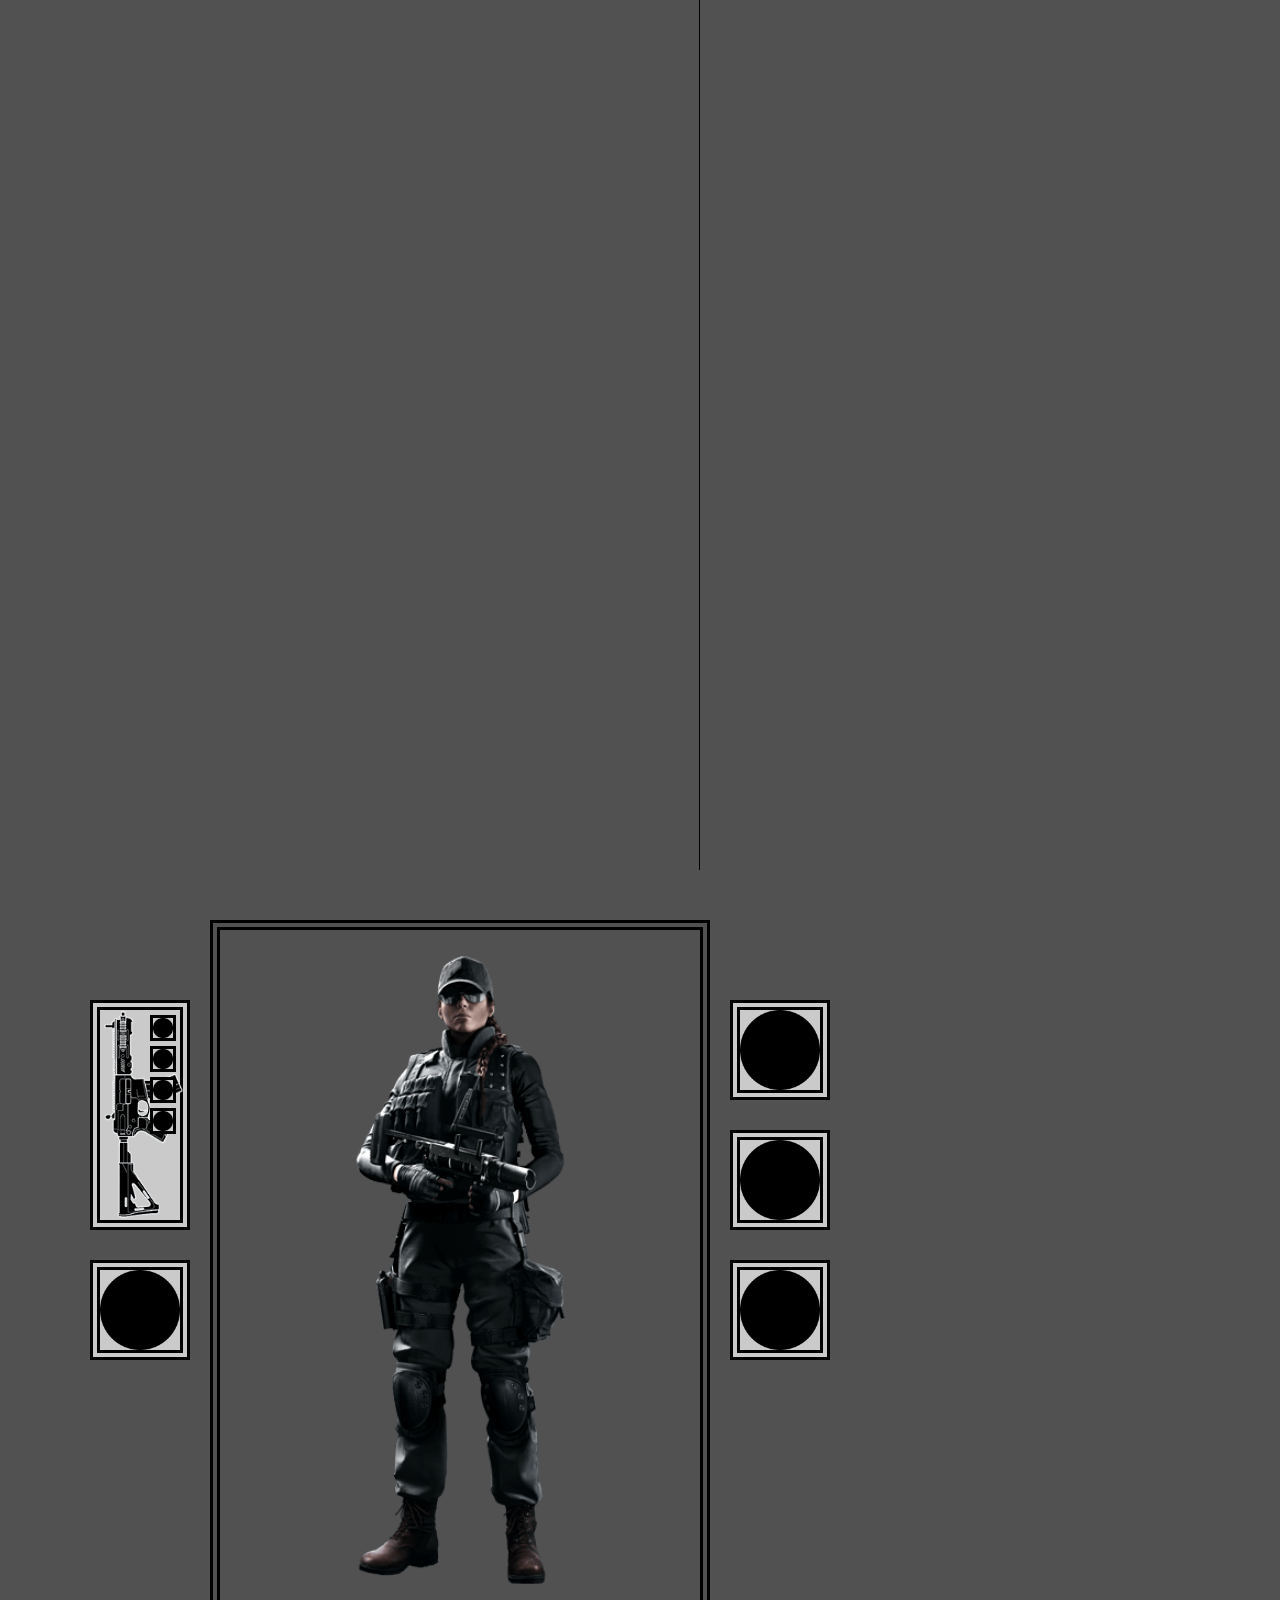
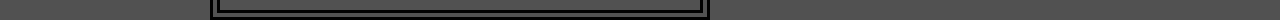
==== ash.html @ 7d5bd077 "Merge remote-tracking branch 'origin/master'" ====
<!DOCTYPE html>
<html>
<head>
    <link rel="stylesheet" type="text/css" href="css/index.css">
    <script src="js/script.js"></script>
</head>
<body>
    <div class="container">
        <div id="itemList">
            <div id="attachmentsList">
                <div class="listItem">
                    <a href="#">
                        <img src="images/Attachments/acog1.png" alt="attachment1" onclick="selectItem('acog1')" />
                    </a>
                </div>
                <div class="listItem">
                    <a href="#">
                        <img src="images/Attachments/acog2.png" alt="attachment1" onclick="selectItem('acog2')" />
                    </a>
                </div>
                <div class="listItem">
                    <a href="#">
                        <img src="images/Attachments/acog3.png" alt="attachment1" onclick="selectItem('acog3')" />
                    </a>
                </div>
                <div class="listItem">
                    <a href="#">
                        <img src="images/Attachments/holo1.png" alt="attachment1" onclick="selectItem('holo1')" />
                    </a>
                </div>
            </div>
            <div id="weaponList">
                <div class="listItem">
                    <a href="#">
                        <img src="images/Weapons/R4-C.png" alt="Weapon" onclick="selectItem('r4-c')" />
                    </a>
                </div>
                <div class="listItem">
                    <a href="#">
                        <img src="images/Weapons/G36C.png" alt="Weapon" onclick="selectItem('g36c')" />
                    </a>
                </div>
            </div>
            <div id="weaponSecList">
                <div class="listItem">
                    <a href="#">
                        <img src="images/Weapons/MP5.png" alt="Weapon" onclick="selectItem('mp5')" />
                    </a>
                </div>
            </div>
            <div id="equipmentList">
                <div class="listItem">
                    <a href="#">
                        <img src="images/Gadgets/hegrenade.png" alt="Weapon" onclick="selectItem('hegrenade')" />
                    </a>
                </div>
            </div>
            <div id="armorList">
                <div class="listItem">
                    <a href="#">
                        <img src="images/armor.png" alt="amor" onclick="selectItem('armor')" />
                    </a>
                </div>
            </div>
            <div id="helmetList">
                <div class="listItem">
                    <a href="#">
                        <img src="images/hat.png" alt="hat" onclick="selectItem('hat')" />
                    </a>
                </div>
            </div>
        </div>
        <div class="characterPreview">
            <div style="float:left;">
                <div class="weaponBox">
                    <a href="#">
                        <img src="images/Weapons/R4-Crot.png" alt="Weapon" id="weaponBox" onclick="openEquipmentMenu('weaponList', 'weaponBox')" />
                    </a>
                    <div class="attachments">
                        <a href="#">
                            <div class="attachmentBox" onclick="openEquipmentMenu('attachmentsList', 'attachment1')">
                                <img src="hello.png" id="attachment1" />
                            </div>
                        </a>
                        <a href="#">
                            <div class="attachmentBox" onclick="openEquipmentMenu('attachmentsList', 'attachment2')">
                                <img src="hello.png" id="attachment2" />
                            </div>
                        </a>
                        <a href="#">
                            <div class="attachmentBox" onclick="openEquipmentMenu('attachmentsList', 'attachment3')">
                                <img src="hello.png" id="attachment3" />
                            </div>
                        </a>
                        <a href="#">
                            <div class="attachmentBox" onclick="openEquipmentMenu('attachmentsList', 'attachment4')">
                                <img src="hello.png" id="attachment4" />
                            </div>
                        </a>
                    </div>
                </div>
                <div class="equipmentBox" onclick="openEquipmentMenu('weaponSecList','equipment1')">
                    <a href="#">
                        <img src="hello.png" id="equipment1" />
                    </a>
                </div>
            </div>

            <div class="characterModel" id="popup">
                <a href="#">
                    <img src="images/Characters/ash.png" alt="Character" />
                    <span>
                        <h3>Background</h3>
                        Born and raised in Jerusalem, Israel, Cohen enrolled at Tel Aviv University after secondary school in the Engineering program. It was during this time she did a semester abroad at Boston University. After college, she enlisted in the Israeli Defense Forces. Her engineering background made her a great candidate for mechanical maintenance and demolitions.
                        <p>She was later transferred to FBI SWAT due to an international law enforcement exchange program. Cohen brought her knowledge of demolitions with her in producing a weapon-mounted breach charge capable of blowing open a door or wall from a distance.</p>
                        <p><h3>Phychological Profile</h3></p>
                        <p>Her military training as a demolitions specialist has left Cohen with an inflated sense of self. She can be aggressive, impulsive, and overly confident. She is quick to action, which can be an asset or fatal for someone in her line of work.</p>
                    </span>
                </a>
            </div>

            <div style="float:left;">
                <div class="equipmentBox" onclick="openEquipmentMenu('helmetList','equipment3')">
                    <a href="#">
                        <img src="hello.png" id="equipment3" />
                    </a>
                </div>
                <div class="equipmentBox" onclick="openEquipmentMenu('armorList','equipment4')">
                    <a href="#">
                        <img src="hello.png" id="equipment4" />
                    </a>
                </div>
                <div class="equipmentBox" onclick="openEquipmentMenu('equipmentList','equipment5')">
                    <a href="#">
                        <img src="hello.png" id="equipment5" />
                    </a>
                </div>
            </div>
        </div>
    </div>
</body>
</html>
---- css/index.css ----
body {
    width: 100%;
    height: 1000px;
    padding: 0;
    margin: 0;
    background-color: #222222;
    float: left;
    position: absolute;
    display: block;
    overflow: hidden;
    background-color: #515151;
    -webkit-font-smoothing: antialiased;
}

html {
    margin: 0;
    padding: 0;
}

.header {
    width: 100%;
    height: 80px;
    background-color: black;
    margin: 0;
    padding: 0;
    padding-top: 20px;
    box-sizing: border-box;
    float: left;
    border: 1px dotted black;
    font-size: 50px;
    color: white;
}

.mainmenu {
    font-size: 40px;
    color: #808080;
    text-shadow: -1px -1px 0 #000, 1px -1px 0 #000, -1px 1px 0 #000, 1px 1px 0 #000;
    margin: 0;
    margin-right: 5px;
    text-decoration: none;
}

    .mainmenu:hover {
        transition-timing-function: ease-in;
        transition-duration: 0.2s;
        margin-left: 5px;
        margin-right: 0px;
        border-bottom: 5px white;
        color: #FFFFFF;
        text-shadow: -1px -1px 0 #000, 1px -1px 0 #000, -1px 1px 0 #000, 1px 1px 0 #000;
    }

.menuitem {
    font-size: 20px;
    color: #808080;
    text-shadow: -1px -1px 0 #000, 1px -1px 0 #000, -1px 1px 0 #000, 1px 1px 0 #000;
    margin: 0;
    margin-right: 5px;
    text-decoration: none;
}

    .menuitem:hover {
        transition-timing-function: ease-in;
        transition-duration: 0.2s;
        margin-left: 5px;
        margin-right: 0px;
        border-bottom: 5px white;
        color: #FFFFFF;
        text-shadow: -1px -1px 0 #000, 1px -1px 0 #000, -1px 1px 0 #000, 1px 1px 0 #000;
    }

.optionsmenu {
    float: right;
    padding-right: 20px;
    position: relative;
}

    .optionsmenu img {
        content: url("../images/gear.png");
    }

    .optionsmenu:hover img {
        transition-timing-function: ease-in;
        transition-duration: 1s;
        content: url("../images/gearGrey.png");
    }

    .optionsmenu:active {
        content: url("../images/gearGrey.png");
        height: 40px;
        width: 40px;
        position: relative;
        float: right;
        margin-top: 7px;
    }

.exit {
    float: right;
    padding-right: 20px;
    position: relative;
}

    .exit img {
        content: url("../images/exit.png");
    }

    .exit:hover img {
        content: url("../images/exitGrey.png");
    }

    .exit:active {
        content: url("../images/exitGrey.png");
        height: 40px;
        width: 40px;
        position: relative;
        float: right;
        margin-top: 7px;
    }

.characterList {
    height: 900px;
    width: 300px;
    box-sizing: border-box;
    border-right: 1px solid black;
    background-color: #cacaca;
    position: relative;
    float: left;
}

    .characterList .atk {
        padding-top: 15px;
        height: 40px;
        width: 100%;
        display: block;
        border-bottom: 2px black solid;
        text-decoration: none;
        font-size: 25px;
        text-align: center;
        color: white;
        text-shadow: -1px -1px 0 #000, 1px -1px 0 #000, -1px 1px 0 #000, 1px 1px 0 #000;
    }

    .characterList .def {
        padding-top: 200px;
        height: 40px;
        width: 100%;
        display: block;
        vertical-align: bottom;
        border-bottom: 2px black solid;
        text-decoration: none;
        font-size: 25px;
        text-align: center;
        color: white;
        text-shadow: -1px -1px 0 #000, 1px -1px 0 #000, -1px 1px 0 #000, 1px 1px 0 #000;
    }

    .characterList a {
        display: block;
        text-decoration: none;
        color: #808080;
    }

        .characterList a:hover {
            transition: ease-in 0.2s;
            text-decoration: none;
            color: #FFFFFF;
        }

        .characterList a:visited {
            color: #808080;
            text-decoration: none;
        }

    .characterList .characterBox {
        border-bottom: 1px black solid;
        box-sizing: border-box;
        padding: 1px;
        display: block;
        background-color: #b0b0b0;
        height: 52px;
        width: 100%;
        font-size: 25px;
        text-shadow: -1px -1px 0 #000, 1px -1px 0 #000, -1px 1px 0 #000, 1px 1px 0 #000;
    }

        .characterList .characterBox:hover {
            transition: .25s;
            background-color: #dcdcdc;
            border-bottom: 1px white;
        }

        .characterList .characterBox .characterBoxImage {
            height: 50px;
            width: 50px;
            margin-left: 2px;
            float: left;
        }

            .characterList .characterBox .characterBoxImage img {
                width: 100%;
                height: 100%;
            }

        .characterList .characterBox .characterBoxText {
            display: inline-block;
            color: #FFFFFF;
            font-size: 25px;
            float: left;
            vertical-align: middle;
            line-height: 50px;
            margin-left: 10px;
            text-shadow: -1px -1px 0 #000, 1px -1px 0 #000, -1px 1px 0 #000, 1px 1px 0 #000;
        }

.characterPreview {
    float: left;
    box-sizing: border-box;
    margin-left: 0px;
    padding-top: 100px;
    padding-left: 90px;
    padding-right: 50px;
}

    .characterPreview .weaponBox {
        width: 100px;
        height: 230px;
        border: double 10px black;
        box-sizing: border-box;
        background-color: #cacaca;
        margin-top: 30px;
        padding: 0;
        position: relative;
    }

        .characterPreview .weaponBox .attachments {
            width: 25px;
            height: 120px;
            margin: 0;
            height: 100px;
            width: 400px;
            padding: 0;
            top: 0px;
            left: 50px;
            position: absolute;
        }

            .characterPreview .weaponBox .attachments .attachmentBox {
                width: 20px;
                height: 20px;
                border: solid 3px black;
                box-sizing: content-box;
                background-color: #cacaca;
                margin-top: 5px;
                overflow: hidden;
                z-index: 50;
            }

    .characterPreview .equipmentBox {
        width: 100px;
        height: 100px;
        border: double 10px black;
        box-sizing: border-box;
        background-color: #cacaca;
        margin-top: 30px;
    }

    .characterPreview .characterModel {
        width: 500px;
        height: 700px;
        border: double 10px black;
        box-sizing: border-box;
        margin: -50px 20px 0px 20px;
        float: left;
    }

#popup a span {
    display: none;
}

#popup a:hover span {
    display: block;
    position: absolute;
    top: 60px;
    float: left;
    width: 300px;
    margin: 0px;
    color: #335500;
    font-weight: normal;
    background: #cacaca;
    text-align: center;
    border: 1px solid #666;
}

.characterPreview img {
    height: 100%;
    display: block;
    margin-left: auto;
    margin-right: auto;
    z-index: 1;
}

.container {
    float: left;
    display: block;
}

#itemList {
    height: 870px;
    width: 700px;
    float: left;
    box-sizing: border-box;
    border-right: 1px black solid;
    overflow-x: hidden;
    overflow-y: hidden;
}

.loreCont {
    height: 900px;
    width: 270px;
    border-right: 1px dotted black;
    background-color: #cacaca;
    float: left;
}

.bio {
    float: left;
    padding-left: 10px;
    padding-right: 5px;
    font-size: 17px;
    box-sizing: border-box;
    margin: 10px;
}

.psych {
    float: left;
    padding-left: 10px;
    padding-right: 5px;
    font-size: 17px;
    box-sizing: border-box;
    margin: 10px;
}

#weaponList {
    display: none;
}

#attachmentsList {
    display: none;
}

#weaponSecList {
    display: none;
}

#equipmentList {
    display: none;
}

#armorList {
    display: none;
}

#helmetList {
    display: none;
}

.listItem {
    padding: 5px;
    width: 100%;
    height: 100px;
    float: left;
    box-sizing: border-box;
    border-bottom: 1px black solid;
    background-color: #a7a7a7;
}

    .listItem a {
        height: 100%;
        display: block;
        list-style-type: none;
        text-decoration: none;
        font-size: 25px;
        color: #808080;
        text-shadow: -1px -1px 0 #000, 1px -1px 0 #000, -1px 1px 0 #000, 1px 1px 0 #000;
    }

    .listItem img {
        height: 100%;
        float: left;
        display: block;
    }

#loader {
    float: left;
    height: 900px;
    width: 1000px;
}

object {
    float: left;
    height: 870px;
    width: 1700px;
}
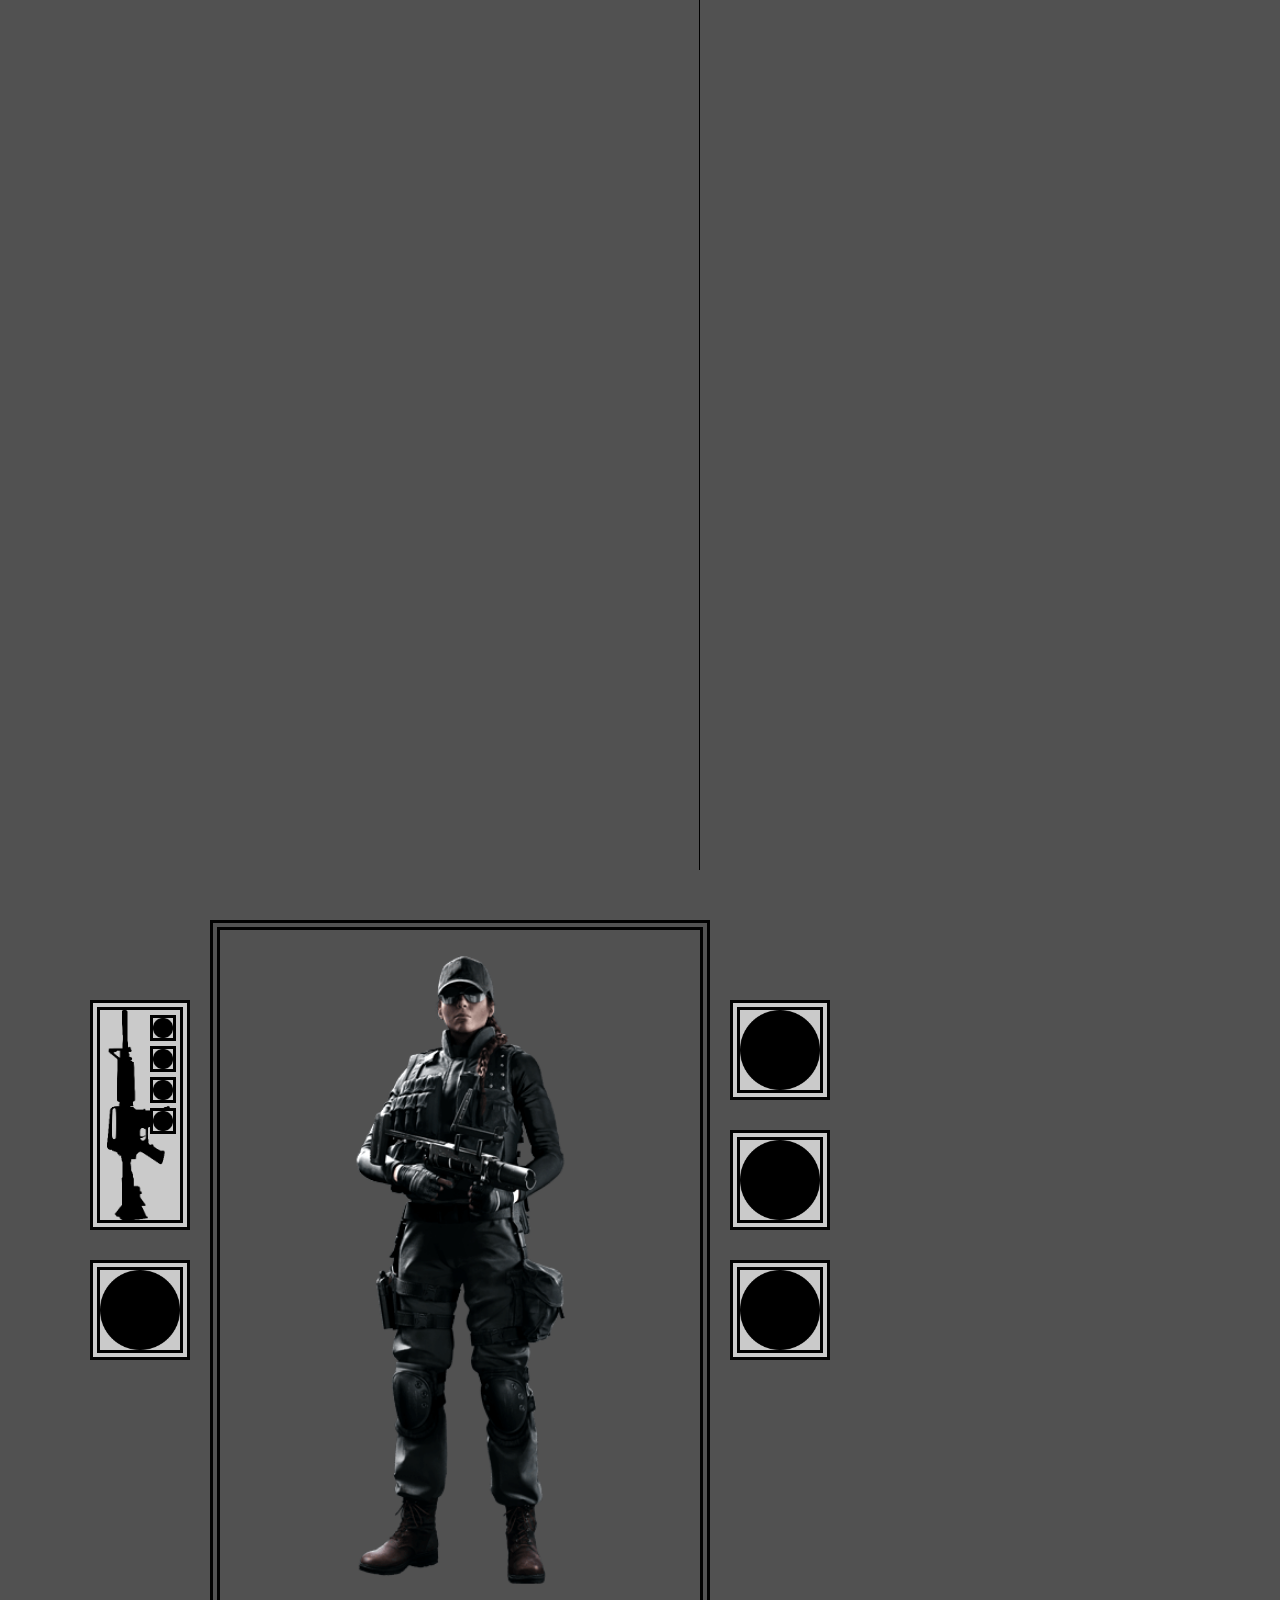
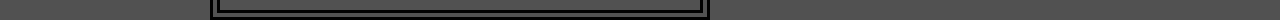
==== commit 8f05f2a0: "Character update" ====
--- a/ash.html
+++ b/ash.html
@@ -7,74 +7,199 @@
 <body>
     <div class="container">
         <div id="itemList">
+            <!-- Attachments list -->
             <div id="attachmentsList">
-                <div class="listItem">
-                    <a href="#">
-                        <img src="images/Attachments/acog1.png" alt="attachment1" onclick="selectItem('acog1')" />
-                    </a>
-                </div>
-                <div class="listItem">
-                    <a href="#">
-                        <img src="images/Attachments/acog2.png" alt="attachment1" onclick="selectItem('acog2')" />
-                    </a>
-                </div>
-                <div class="listItem">
-                    <a href="#">
-                        <img src="images/Attachments/acog3.png" alt="attachment1" onclick="selectItem('acog3')" />
-                    </a>
-                </div>
-                <div class="listItem">
-                    <a href="#">
-                        <img src="images/Attachments/holo1.png" alt="attachment1" onclick="selectItem('holo1')" />
-                    </a>
-                </div>
-            </div>
+                <a href="#" onclick="selectItem('acog1')">
+                    <div class="listItem">
+                        <img src="images/Attachments/acog1.png" alt="attachment1" />
+                        <div class="description">
+                            Lorem ipsum dolor sit amet, consectetur adipiscing elit,
+                            sed do eiusmod tempor incididunt ut labore et dolore magna aliqua.
+                            Ut enim ad minim veniam, quis nostrud exercitation ullamco laboris
+                            nisi ut aliquip ex ea commodo consequat.<br />
+                            <br />
+                            Stats: Lorem: <b>54</b> Ipsum: <b>45</b> Dolor: <b>26</b>
+                        </div>
+                    </div>
+                </a>
+                <a href="#" onclick="selectItem('acog2')">
+                    <div class="listItem">
+                        <img src="images/Attachments/acog2.png" alt="attachment2" />
+                        <div class="description">
+                            Lorem ipsum dolor sit amet, consectetur adipiscing elit,
+                            sed do eiusmod tempor incididunt ut labore et dolore magna aliqua.
+                            Ut enim ad minim veniam, quis nostrud exercitation ullamco laboris
+                            nisi ut aliquip ex ea commodo consequat. <br />
+                            <br />
+                            Stats: Lorem: <b>54</b> Ipsum: <b>45</b> Dolor: <b>26</b>
+                        </div>
+                    </div>
+                </a>
+                <a href="#" onclick="selectItem('acog3')">
+                    <div class="listItem">
+                        <img src="images/Attachments/acog3.png" alt="attachment3" />
+                        <div class="description">
+                            Lorem ipsum dolor sit amet, consectetur adipiscing elit,
+                            sed do eiusmod tempor incididunt ut labore et dolore magna aliqua.
+                            Ut enim ad minim veniam, quis nostrud exercitation ullamco laboris
+                            nisi ut aliquip ex ea commodo consequat.<br />
+                            <br />
+                            Stats: Lorem: <b>54</b> Ipsum: <b>45</b> Dolor: <b>26</b>
+                        </div>
+                    </div>
+                </a>
+                <a href="#" onclick="selectItem('holo1')">
+                    <div class="listItem">
+                        <img src="images/Attachments/holo1.png" alt="attachment4" />
+                        <div class="description">
+                            Lorem ipsum dolor sit amet, consectetur adipiscing elit,
+                            sed do eiusmod tempor incididunt ut labore et dolore magna aliqua.
+                            Ut enim ad minim veniam, quis nostrud exercitation ullamco laboris
+                            nisi ut aliquip ex ea commodo consequat.<br />
+                            <br />
+                            Stats: Lorem: <b>54</b> Ipsum: <b>45</b> Dolor: <b>26</b>
+                        </div>
+                    </div>
+                </a>
+            </div>
+            <!-- Weapon List -->
             <div id="weaponList">
-                <div class="listItem">
-                    <a href="#">
-                        <img src="images/Weapons/R4-C.png" alt="Weapon" onclick="selectItem('r4-c')" />
-                    </a>
-                </div>
-                <div class="listItem">
-                    <a href="#">
-                        <img src="images/Weapons/G36C.png" alt="Weapon" onclick="selectItem('g36c')" />
-                    </a>
-                </div>
-            </div>
+                <a href="#" onclick="selectItem('m4')">
+                    <div class="listItem">
+                        <img src="images/weapon1rot.png" alt="M4A1" />
+                        <div class="description">
+                            Lorem ipsum dolor sit amet, consectetur adipiscing elit,
+                            sed do eiusmod tempor incididunt ut labore et dolore magna aliqua.
+                            Ut enim ad minim veniam, quis nostrud exercitation ullamco laboris
+                            nisi ut aliquip ex ea commodo consequat.<br />
+                            <br />
+                            Stats: Lorem: <b>54</b> Ipsum: <b>45</b> Dolor: <b>26</b>
+                        </div>
+                    </div>
+                </a>
+                <a href="#" onclick="selectItem('ak')">
+                    <div class="listItem">
+                        <img src="images/akrot.png" alt="AK47" />
+                        <div class="description">
+                            Lorem ipsum dolor sit amet, consectetur adipiscing elit,
+                            sed do eiusmod tempor incididunt ut labore et dolore magna aliqua.
+                            Ut enim ad minim veniam, quis nostrud exercitation ullamco laboris
+                            nisi ut aliquip ex ea commodo consequat.<br />
+                            <br />
+                            Stats: Lorem: <b>54</b> Ipsum: <b>45</b> Dolor: <b>26</b>
+                        </div>
+                    </div>
+                </a>
+                <a href="#" onclick="selectItem('shotgun')">
+                    <div class="listItem">
+                        <img src="images/shotgunrot.png" alt="Shotgun" />
+                        <div class="description">
+                            Lorem ipsum dolor sit amet, consectetur adipiscing elit,
+                            sed do eiusmod tempor incididunt ut labore et dolore magna aliqua.
+                            Ut enim ad minim veniam, quis nostrud exercitation ullamco laboris
+                            nisi ut aliquip ex ea commodo consequat.<br />
+                            <br />
+                            Stats: Lorem: <b>54</b> Ipsum: <b>45</b> Dolor: <b>26</b>
+                        </div>
+                    </div>
+                </a>
+                <a href="#" onclick="selectItem('p90')">
+                    <div class="listItem">
+                        <img src="images/Weapons/P90.png" alt="P90" />
+                        <div class="description">
+                            Lorem ipsum dolor sit amet, consectetur adipiscing elit,
+                            sed do eiusmod tempor incididunt ut labore et dolore magna aliqua.
+                            Ut enim ad minim veniam, quis nostrud exercitation ullamco laboris
+                            nisi ut aliquip ex ea commodo consequat.<br />
+                            <br />
+                            Stats: Lorem: <b>54</b> Ipsum: <b>45</b> Dolor: <b>26</b>
+                        </div>
+                    </div>
+                </a>
+                <a href="#" onclick="selectItem('mp5')">
+                    <div class="listItem">
+                        <img src="images/Weapons/MP5.png" alt="MP5" />
+                        <div class="description">
+                            Lorem ipsum dolor sit amet, consectetur adipiscing elit,
+                            sed do eiusmod tempor incididunt ut labore et dolore magna aliqua.
+                            Ut enim ad minim veniam, quis nostrud exercitation ullamco laboris
+                            nisi ut aliquip ex ea commodo consequat.<br />
+                            <br />
+                            Stats: Lorem: <b>54</b> Ipsum: <b>45</b> Dolor: <b>26</b>
+                        </div>
+                    </div>
+                </a>
+            </div>
+            <!-- Secondary Weapon list -->
             <div id="weaponSecList">
-                <div class="listItem">
-                    <a href="#">
-                        <img src="images/Weapons/MP5.png" alt="Weapon" onclick="selectItem('mp5')" />
-                    </a>
-                </div>
-            </div>
+                <a href="#" onclick="selectItem('mp5')">
+                    <div class="listItem">
+                        <img src="images/Weapons/MP5.png" alt="MP5" />
+                        <div class="description">
+                            Lorem ipsum dolor sit amet, consectetur adipiscing elit,
+                            sed do eiusmod tempor incididunt ut labore et dolore magna aliqua.
+                            Ut enim ad minim veniam, quis nostrud exercitation ullamco laboris
+                            nisi ut aliquip ex ea commodo consequat.<br />
+                            <br />
+                            Stats: Lorem: <b>54</b> Ipsum: <b>45</b> Dolor: <b>26</b>
+                        </div>
+                    </div>
+                </a>
+            </div>
+            <!-- Equipment list -->
             <div id="equipmentList">
-                <div class="listItem">
-                    <a href="#">
-                        <img src="images/Gadgets/hegrenade.png" alt="Weapon" onclick="selectItem('hegrenade')" />
-                    </a>
-                </div>
-            </div>
+                <a href="#" onclick="selectItem('hegrenade')">
+                    <div class="listItem">
+                        <img src="images/Gadgets/hegrenade.png" alt="Grenade" />
+                        <div class="description">
+                            Lorem ipsum dolor sit amet, consectetur adipiscing elit,
+                            sed do eiusmod tempor incididunt ut labore et dolore magna aliqua.
+                            Ut enim ad minim veniam, quis nostrud exercitation ullamco laboris
+                            nisi ut aliquip ex ea commodo consequat.<br />
+                            <br />
+                            Stats: Lorem: <b>54</b> Ipsum: <b>45</b> Dolor: <b>26</b>
+                        </div>
+                    </div>
+                </a>
+            </div>
+            <!-- Armor lsit -->
             <div id="armorList">
-                <div class="listItem">
-                    <a href="#">
-                        <img src="images/armor.png" alt="amor" onclick="selectItem('armor')" />
-                    </a>
-                </div>
-            </div>
+                <a href="#" onclick="selectItem('armor')">
+                    <div class="listItem">
+                        <img src="images/armor.png" alt="Armor" />
+                        <div class="description">
+                            Lorem ipsum dolor sit amet, consectetur adipiscing elit,
+                            sed do eiusmod tempor incididunt ut labore et dolore magna aliqua.
+                            Ut enim ad minim veniam, quis nostrud exercitation ullamco laboris
+                            nisi ut aliquip ex ea commodo consequat.<br />
+                            <br />
+                            Stats: Lorem: <b>54</b> Ipsum: <b>45</b> Dolor: <b>26</b>
+                        </div>
+                    </div>
+                </a>
+            </div>
+            <!-- Helmet list -->
             <div id="helmetList">
-                <div class="listItem">
-                    <a href="#">
-                        <img src="images/hat.png" alt="hat" onclick="selectItem('hat')" />
-                    </a>
-                </div>
+                <a href="#" onclick="selectItem('hat')">
+                    <div class="listItem">
+                        <img src="images/hat.png" alt="Hat" />
+                        <div class="description">
+                            Lorem ipsum dolor sit amet, consectetur adipiscing elit,
+                            sed do eiusmod tempor incididunt ut labore et dolore magna aliqua.
+                            Ut enim ad minim veniam, quis nostrud exercitation ullamco laboris
+                            nisi ut aliquip ex ea commodo consequat.<br />
+                            <br />
+                            Stats: Lorem: <b>54</b> Ipsum: <b>45</b> Dolor: <b>26</b>
+                        </div>
+                    </div>
+                </a>
             </div>
         </div>
         <div class="characterPreview">
             <div style="float:left;">
                 <div class="weaponBox">
                     <a href="#">
-                        <img src="images/Weapons/R4-Crot.png" alt="Weapon" id="weaponBox" onclick="openEquipmentMenu('weaponList', 'weaponBox')" />
+                        <img src="images/weapon1.png" alt="Weapon" id="weaponBox" onclick="openEquipmentMenu('weaponList', 'weaponBox')" />
                     </a>
                     <div class="attachments">
                         <a href="#">
@@ -105,20 +230,17 @@
                     </a>
                 </div>
             </div>
-
             <div class="characterModel" id="popup">
                 <a href="#">
                     <img src="images/Characters/ash.png" alt="Character" />
                     <span>
                         <h3>Background</h3>
-                        Born and raised in Jerusalem, Israel, Cohen enrolled at Tel Aviv University after secondary school in the Engineering program. It was during this time she did a semester abroad at Boston University. After college, she enlisted in the Israeli Defense Forces. Her engineering background made her a great candidate for mechanical maintenance and demolitions.
-                        <p>She was later transferred to FBI SWAT due to an international law enforcement exchange program. Cohen brought her knowledge of demolitions with her in producing a weapon-mounted breach charge capable of blowing open a door or wall from a distance.</p>
+                        Kessikbayev grew up in a military family in Samarkand, Uzbekistan. After his family emigrated to Russia shortly before the collapse of the Soviet Union, Kessikbayev followed in his father's footsteps and enrolled in the military, where his facility with technology landed him a spot in the coveted weapon testing brigade at Alabino firing range near Moscow.
                         <p><h3>Phychological Profile</h3></p>
-                        <p>Her military training as a demolitions specialist has left Cohen with an inflated sense of self. She can be aggressive, impulsive, and overly confident. She is quick to action, which can be an asset or fatal for someone in her line of work.</p>
+                        <p>Kessikbayev is an expert tinkerer and a master craftsman, more at ease with the workings of machines than those of people. His gruff demeanor and curt speech should not be mistaken for misanthropy. He possesses a strong moral conviction.</p>
                     </span>
                 </a>
             </div>
-
             <div style="float:left;">
                 <div class="equipmentBox" onclick="openEquipmentMenu('helmetList','equipment3')">
                     <a href="#">
--- a/css/index.css
+++ b/css/index.css
@@ -374,20 +374,21 @@
     background-color: #a7a7a7;
 }
 
-    .listItem a {
-        height: 100%;
-        display: block;
-        list-style-type: none;
-        text-decoration: none;
-        font-size: 25px;
-        color: #808080;
-        text-shadow: -1px -1px 0 #000, 1px -1px 0 #000, -1px 1px 0 #000, 1px 1px 0 #000;
-    }
-
     .listItem img {
+        max-width: 350px;
         height: 100%;
         float: left;
         display: block;
+    }
+
+    .listItem .description {
+        width: 300px;
+        text-decoration: none;
+        font-size: 12px;
+        color: black;
+        display: block;
+        float: right;
+        text-shadow: none;
     }
 
 #loader {
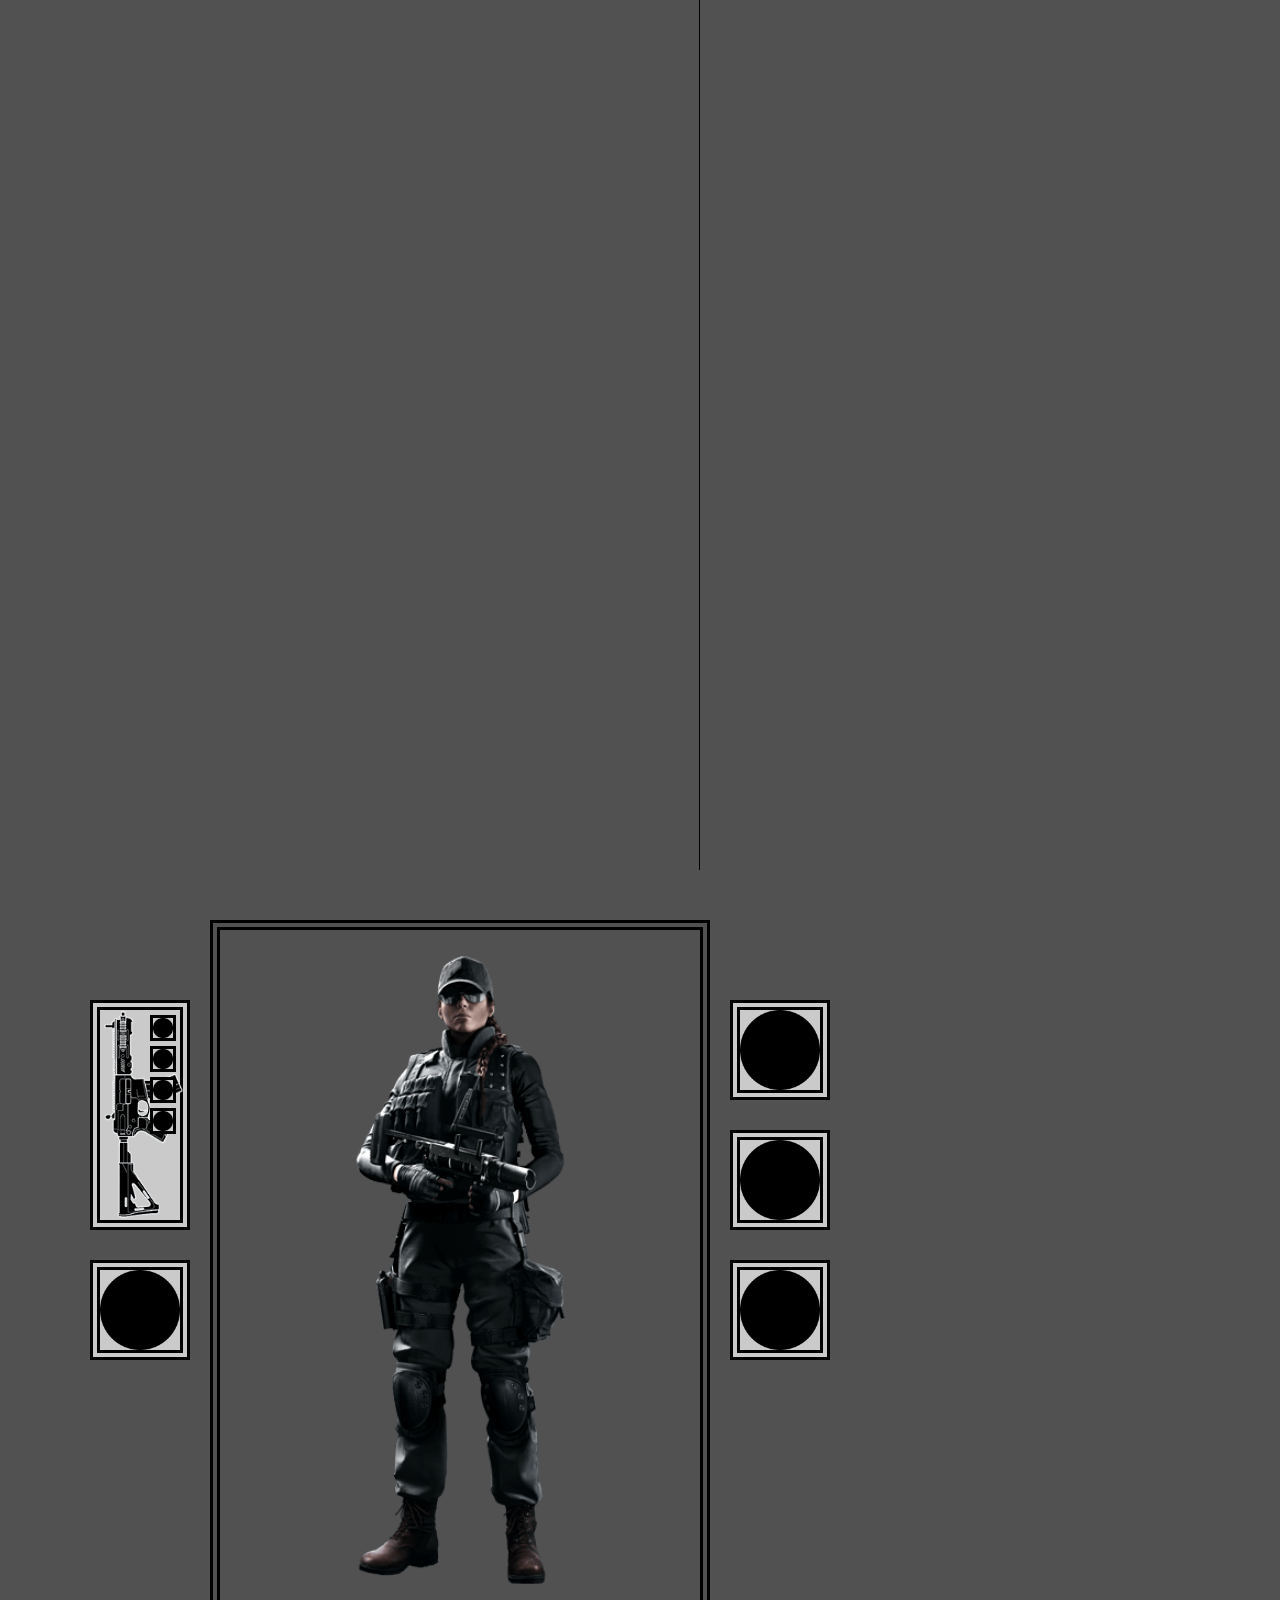
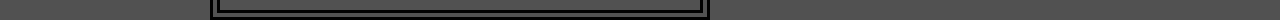
==== commit 125df5f2: "pusha inte!" ====
--- a/ash.html
+++ b/ash.html
@@ -7,199 +7,76 @@
 <body>
     <div class="container">
         <div id="itemList">
-            <!-- Attachments list -->
             <div id="attachmentsList">
-                <a href="#" onclick="selectItem('acog1')">
-                    <div class="listItem">
-                        <img src="images/Attachments/acog1.png" alt="attachment1" />
-                        <div class="description">
-                            Lorem ipsum dolor sit amet, consectetur adipiscing elit,
-                            sed do eiusmod tempor incididunt ut labore et dolore magna aliqua.
-                            Ut enim ad minim veniam, quis nostrud exercitation ullamco laboris
-                            nisi ut aliquip ex ea commodo consequat.<br />
-                            <br />
-                            Stats: Lorem: <b>54</b> Ipsum: <b>45</b> Dolor: <b>26</b>
-                        </div>
-                    </div>
-                </a>
-                <a href="#" onclick="selectItem('acog2')">
-                    <div class="listItem">
-                        <img src="images/Attachments/acog2.png" alt="attachment2" />
-                        <div class="description">
-                            Lorem ipsum dolor sit amet, consectetur adipiscing elit,
-                            sed do eiusmod tempor incididunt ut labore et dolore magna aliqua.
-                            Ut enim ad minim veniam, quis nostrud exercitation ullamco laboris
-                            nisi ut aliquip ex ea commodo consequat. <br />
-                            <br />
-                            Stats: Lorem: <b>54</b> Ipsum: <b>45</b> Dolor: <b>26</b>
-                        </div>
-                    </div>
-                </a>
-                <a href="#" onclick="selectItem('acog3')">
-                    <div class="listItem">
-                        <img src="images/Attachments/acog3.png" alt="attachment3" />
-                        <div class="description">
-                            Lorem ipsum dolor sit amet, consectetur adipiscing elit,
-                            sed do eiusmod tempor incididunt ut labore et dolore magna aliqua.
-                            Ut enim ad minim veniam, quis nostrud exercitation ullamco laboris
-                            nisi ut aliquip ex ea commodo consequat.<br />
-                            <br />
-                            Stats: Lorem: <b>54</b> Ipsum: <b>45</b> Dolor: <b>26</b>
-                        </div>
-                    </div>
-                </a>
-                <a href="#" onclick="selectItem('holo1')">
-                    <div class="listItem">
-                        <img src="images/Attachments/holo1.png" alt="attachment4" />
-                        <div class="description">
-                            Lorem ipsum dolor sit amet, consectetur adipiscing elit,
-                            sed do eiusmod tempor incididunt ut labore et dolore magna aliqua.
-                            Ut enim ad minim veniam, quis nostrud exercitation ullamco laboris
-                            nisi ut aliquip ex ea commodo consequat.<br />
-                            <br />
-                            Stats: Lorem: <b>54</b> Ipsum: <b>45</b> Dolor: <b>26</b>
-                        </div>
-                    </div>
-                </a>
+                <div class="listItem">
+                    <a href="#">
+                        <img src="images/Attachments/acog1.png" alt="attachment1" onclick="selectItem('acog1')" />
+                        <P>sdfsdfsdfsdf</P>
+                    </a>
+                </div>
+                <div class="listItem">
+                    <a href="#">
+                        <img src="images/Attachments/acog2.png" alt="attachment1" onclick="selectItem('acog2')" />
+                    </a>
+                </div>
+                <div class="listItem">
+                    <a href="#">
+                        <img src="images/Attachments/acog3.png" alt="attachment1" onclick="selectItem('acog3')" />
+                    </a>
+                </div>
+                <div class="listItem">
+                    <a href="#">
+                        <img src="images/Attachments/holo1.png" alt="attachment1" onclick="selectItem('holo1')" />
+                    </a>
+                </div>
             </div>
-            <!-- Weapon List -->
             <div id="weaponList">
-                <a href="#" onclick="selectItem('m4')">
-                    <div class="listItem">
-                        <img src="images/weapon1rot.png" alt="M4A1" />
-                        <div class="description">
-                            Lorem ipsum dolor sit amet, consectetur adipiscing elit,
-                            sed do eiusmod tempor incididunt ut labore et dolore magna aliqua.
-                            Ut enim ad minim veniam, quis nostrud exercitation ullamco laboris
-                            nisi ut aliquip ex ea commodo consequat.<br />
-                            <br />
-                            Stats: Lorem: <b>54</b> Ipsum: <b>45</b> Dolor: <b>26</b>
-                        </div>
-                    </div>
-                </a>
-                <a href="#" onclick="selectItem('ak')">
-                    <div class="listItem">
-                        <img src="images/akrot.png" alt="AK47" />
-                        <div class="description">
-                            Lorem ipsum dolor sit amet, consectetur adipiscing elit,
-                            sed do eiusmod tempor incididunt ut labore et dolore magna aliqua.
-                            Ut enim ad minim veniam, quis nostrud exercitation ullamco laboris
-                            nisi ut aliquip ex ea commodo consequat.<br />
-                            <br />
-                            Stats: Lorem: <b>54</b> Ipsum: <b>45</b> Dolor: <b>26</b>
-                        </div>
-                    </div>
-                </a>
-                <a href="#" onclick="selectItem('shotgun')">
-                    <div class="listItem">
-                        <img src="images/shotgunrot.png" alt="Shotgun" />
-                        <div class="description">
-                            Lorem ipsum dolor sit amet, consectetur adipiscing elit,
-                            sed do eiusmod tempor incididunt ut labore et dolore magna aliqua.
-                            Ut enim ad minim veniam, quis nostrud exercitation ullamco laboris
-                            nisi ut aliquip ex ea commodo consequat.<br />
-                            <br />
-                            Stats: Lorem: <b>54</b> Ipsum: <b>45</b> Dolor: <b>26</b>
-                        </div>
-                    </div>
-                </a>
-                <a href="#" onclick="selectItem('p90')">
-                    <div class="listItem">
-                        <img src="images/Weapons/P90.png" alt="P90" />
-                        <div class="description">
-                            Lorem ipsum dolor sit amet, consectetur adipiscing elit,
-                            sed do eiusmod tempor incididunt ut labore et dolore magna aliqua.
-                            Ut enim ad minim veniam, quis nostrud exercitation ullamco laboris
-                            nisi ut aliquip ex ea commodo consequat.<br />
-                            <br />
-                            Stats: Lorem: <b>54</b> Ipsum: <b>45</b> Dolor: <b>26</b>
-                        </div>
-                    </div>
-                </a>
-                <a href="#" onclick="selectItem('mp5')">
-                    <div class="listItem">
-                        <img src="images/Weapons/MP5.png" alt="MP5" />
-                        <div class="description">
-                            Lorem ipsum dolor sit amet, consectetur adipiscing elit,
-                            sed do eiusmod tempor incididunt ut labore et dolore magna aliqua.
-                            Ut enim ad minim veniam, quis nostrud exercitation ullamco laboris
-                            nisi ut aliquip ex ea commodo consequat.<br />
-                            <br />
-                            Stats: Lorem: <b>54</b> Ipsum: <b>45</b> Dolor: <b>26</b>
-                        </div>
-                    </div>
-                </a>
+                <div class="listItem">
+                    <a href="#">
+                        <img src="images/Weapons/R4-C.png" alt="Weapon" onclick="selectItem('r4-c')" />
+                        <P>sdfsdfsdfsdf</P>
+                    </a>
+                </div>
+                <div class="listItem">
+                    <a href="#">
+                        <img src="images/Weapons/G36C.png" alt="Weapon" onclick="selectItem('g36c')" />
+                    </a>
+                </div>
             </div>
-            <!-- Secondary Weapon list -->
             <div id="weaponSecList">
-                <a href="#" onclick="selectItem('mp5')">
-                    <div class="listItem">
-                        <img src="images/Weapons/MP5.png" alt="MP5" />
-                        <div class="description">
-                            Lorem ipsum dolor sit amet, consectetur adipiscing elit,
-                            sed do eiusmod tempor incididunt ut labore et dolore magna aliqua.
-                            Ut enim ad minim veniam, quis nostrud exercitation ullamco laboris
-                            nisi ut aliquip ex ea commodo consequat.<br />
-                            <br />
-                            Stats: Lorem: <b>54</b> Ipsum: <b>45</b> Dolor: <b>26</b>
-                        </div>
-                    </div>
-                </a>
+                <div class="listItem">
+                    <a href="#">
+                        <img src="images/Weapons/MP5.png" alt="Weapon" onclick="selectItem('mp5')" />
+                    </a>
+                </div>
             </div>
-            <!-- Equipment list -->
             <div id="equipmentList">
-                <a href="#" onclick="selectItem('hegrenade')">
-                    <div class="listItem">
-                        <img src="images/Gadgets/hegrenade.png" alt="Grenade" />
-                        <div class="description">
-                            Lorem ipsum dolor sit amet, consectetur adipiscing elit,
-                            sed do eiusmod tempor incididunt ut labore et dolore magna aliqua.
-                            Ut enim ad minim veniam, quis nostrud exercitation ullamco laboris
-                            nisi ut aliquip ex ea commodo consequat.<br />
-                            <br />
-                            Stats: Lorem: <b>54</b> Ipsum: <b>45</b> Dolor: <b>26</b>
-                        </div>
-                    </div>
-                </a>
+                <div class="listItem">
+                    <a href="#">
+                        <img src="images/Gadgets/hegrenade.png" alt="Weapon" onclick="selectItem('hegrenade')" />
+                    </a>
+                </div>
             </div>
-            <!-- Armor lsit -->
             <div id="armorList">
-                <a href="#" onclick="selectItem('armor')">
-                    <div class="listItem">
-                        <img src="images/armor.png" alt="Armor" />
-                        <div class="description">
-                            Lorem ipsum dolor sit amet, consectetur adipiscing elit,
-                            sed do eiusmod tempor incididunt ut labore et dolore magna aliqua.
-                            Ut enim ad minim veniam, quis nostrud exercitation ullamco laboris
-                            nisi ut aliquip ex ea commodo consequat.<br />
-                            <br />
-                            Stats: Lorem: <b>54</b> Ipsum: <b>45</b> Dolor: <b>26</b>
-                        </div>
-                    </div>
-                </a>
+                <div class="listItem">
+                    <a href="#">
+                        <img src="images/armor.png" alt="amor" onclick="selectItem('armor')" />
+                    </a>
+                </div>
             </div>
-            <!-- Helmet list -->
             <div id="helmetList">
-                <a href="#" onclick="selectItem('hat')">
-                    <div class="listItem">
-                        <img src="images/hat.png" alt="Hat" />
-                        <div class="description">
-                            Lorem ipsum dolor sit amet, consectetur adipiscing elit,
-                            sed do eiusmod tempor incididunt ut labore et dolore magna aliqua.
-                            Ut enim ad minim veniam, quis nostrud exercitation ullamco laboris
-                            nisi ut aliquip ex ea commodo consequat.<br />
-                            <br />
-                            Stats: Lorem: <b>54</b> Ipsum: <b>45</b> Dolor: <b>26</b>
-                        </div>
-                    </div>
-                </a>
+                <div class="listItem">
+                    <a href="#">
+                        <img src="images/hat.png" alt="hat" onclick="selectItem('hat')" />
+                    </a>
+                </div>
             </div>
         </div>
         <div class="characterPreview">
             <div style="float:left;">
                 <div class="weaponBox">
                     <a href="#">
-                        <img src="images/weapon1.png" alt="Weapon" id="weaponBox" onclick="openEquipmentMenu('weaponList', 'weaponBox')" />
+                        <img src="images/Weapons/R4-Crot.png" alt="Weapon" id="weaponBox" onclick="openEquipmentMenu('weaponList', 'weaponBox')" />
                     </a>
                     <div class="attachments">
                         <a href="#">
@@ -230,17 +107,13 @@
                     </a>
                 </div>
             </div>
-            <div class="characterModel" id="popup">
+
+            <div class="characterModel">
                 <a href="#">
                     <img src="images/Characters/ash.png" alt="Character" />
-                    <span>
-                        <h3>Background</h3>
-                        Kessikbayev grew up in a military family in Samarkand, Uzbekistan. After his family emigrated to Russia shortly before the collapse of the Soviet Union, Kessikbayev followed in his father's footsteps and enrolled in the military, where his facility with technology landed him a spot in the coveted weapon testing brigade at Alabino firing range near Moscow.
-                        <p><h3>Phychological Profile</h3></p>
-                        <p>Kessikbayev is an expert tinkerer and a master craftsman, more at ease with the workings of machines than those of people. His gruff demeanor and curt speech should not be mistaken for misanthropy. He possesses a strong moral conviction.</p>
-                    </span>
                 </a>
             </div>
+
             <div style="float:left;">
                 <div class="equipmentBox" onclick="openEquipmentMenu('helmetList','equipment3')">
                     <a href="#">
@@ -261,4 +134,4 @@
         </div>
     </div>
 </body>
-</html>+</html>
--- a/css/index.css
+++ b/css/index.css
@@ -280,12 +280,14 @@
 #popup a:hover span {
     display: block;
     position: absolute;
-    top: 60px;
+	top: 0px;
+	left: 300px;
     float: left;
     width: 300px;
     margin: 0px;
-    color: #335500;
+    color: white;
     font-weight: normal;
+	font-size: 20px;
     background: #cacaca;
     text-align: center;
     border: 1px solid #666;
@@ -374,21 +376,20 @@
     background-color: #a7a7a7;
 }
 
+    .listItem a {
+        height: 100%;
+        display: block;
+        list-style-type: none;
+        text-decoration: none;
+        font-size: 25px;
+        color: #808080;
+        text-shadow: -1px -1px 0 #000, 1px -1px 0 #000, -1px 1px 0 #000, 1px 1px 0 #000;
+    }
+
     .listItem img {
-        max-width: 350px;
         height: 100%;
         float: left;
         display: block;
-    }
-
-    .listItem .description {
-        width: 300px;
-        text-decoration: none;
-        font-size: 12px;
-        color: black;
-        display: block;
-        float: right;
-        text-shadow: none;
     }
 
 #loader {
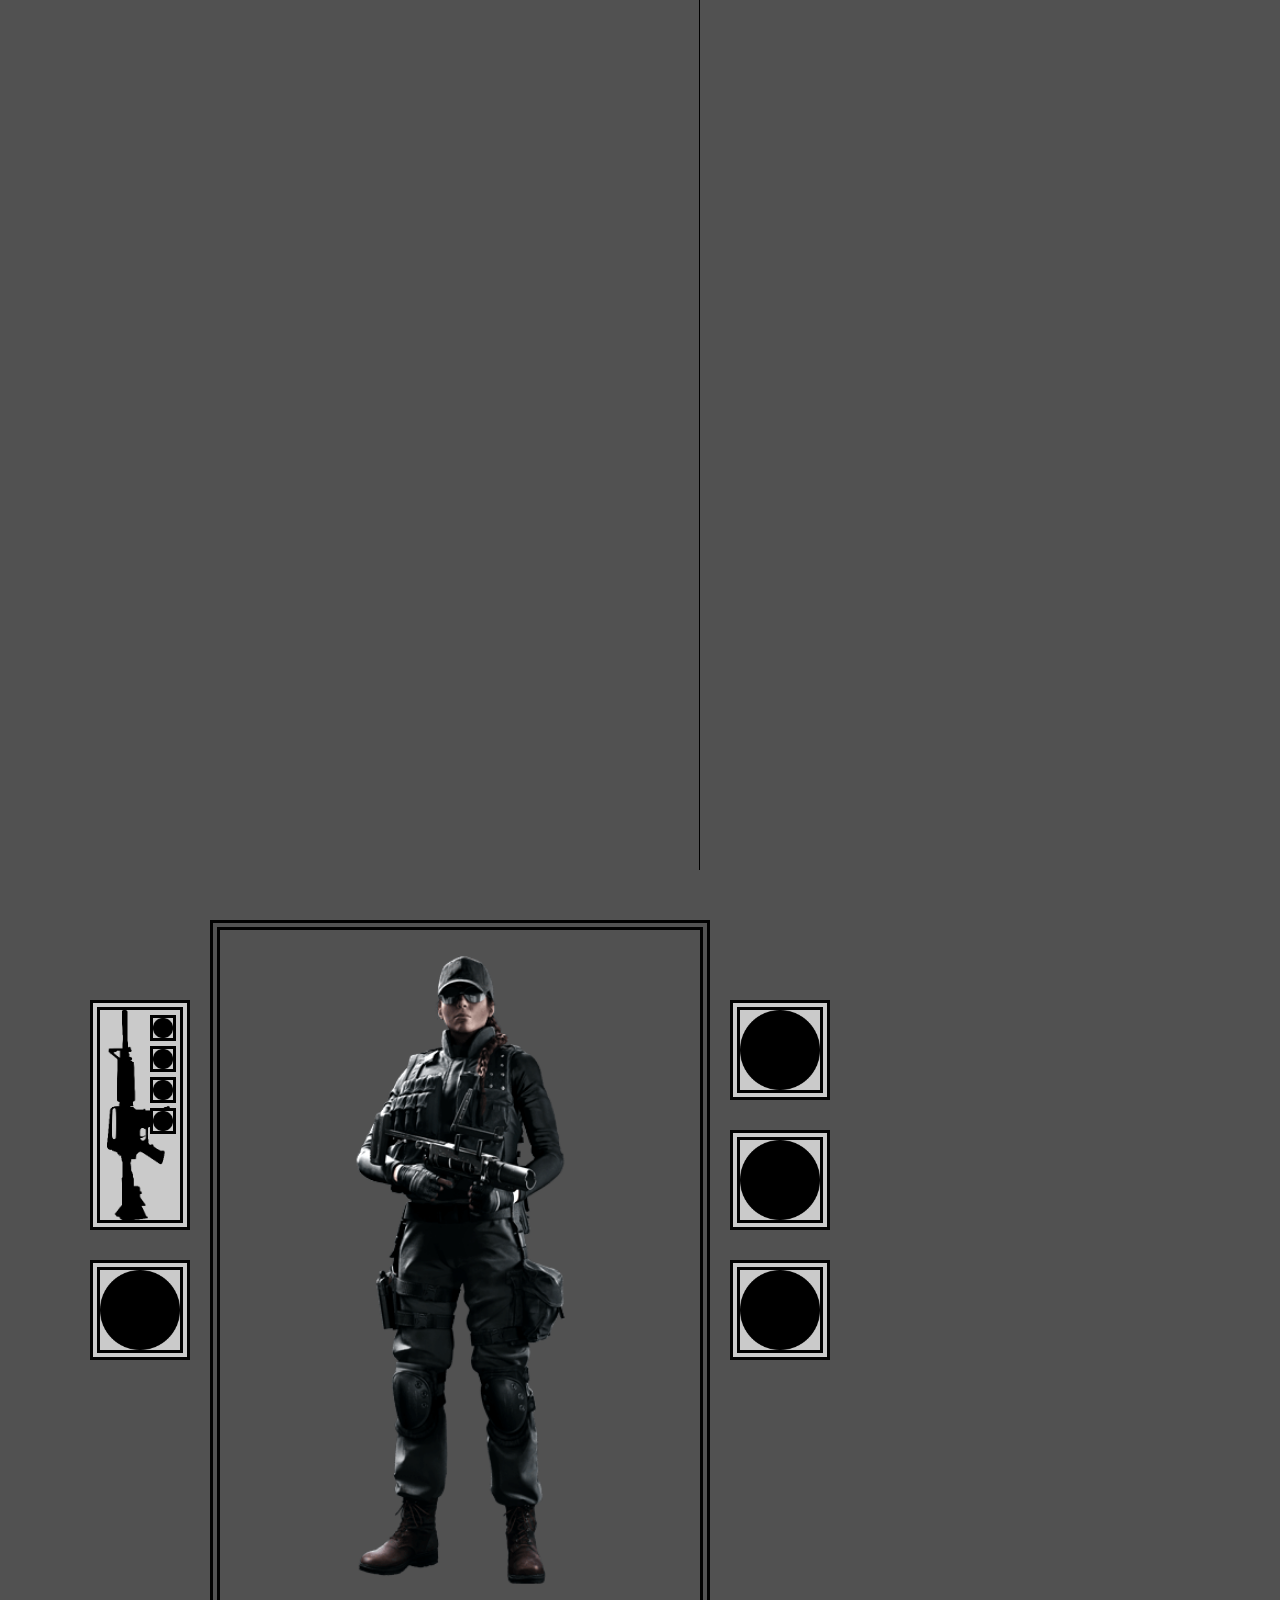
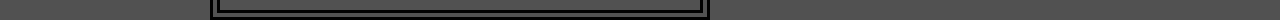
==== commit cd18c1bd: "Bio popup" ====
--- a/ash.html
+++ b/ash.html
@@ -7,76 +7,199 @@
 <body>
     <div class="container">
         <div id="itemList">
+            <!-- Attachments list -->
             <div id="attachmentsList">
-                <div class="listItem">
-                    <a href="#">
-                        <img src="images/Attachments/acog1.png" alt="attachment1" onclick="selectItem('acog1')" />
-                        <P>sdfsdfsdfsdf</P>
-                    </a>
-                </div>
-                <div class="listItem">
-                    <a href="#">
-                        <img src="images/Attachments/acog2.png" alt="attachment1" onclick="selectItem('acog2')" />
-                    </a>
-                </div>
-                <div class="listItem">
-                    <a href="#">
-                        <img src="images/Attachments/acog3.png" alt="attachment1" onclick="selectItem('acog3')" />
-                    </a>
-                </div>
-                <div class="listItem">
-                    <a href="#">
-                        <img src="images/Attachments/holo1.png" alt="attachment1" onclick="selectItem('holo1')" />
-                    </a>
-                </div>
-            </div>
+                <a href="#" onclick="selectItem('acog1')">
+                    <div class="listItem">
+                        <img src="images/Attachments/acog1.png" alt="attachment1" />
+                        <div class="description">
+                            Lorem ipsum dolor sit amet, consectetur adipiscing elit,
+                            sed do eiusmod tempor incididunt ut labore et dolore magna aliqua.
+                            Ut enim ad minim veniam, quis nostrud exercitation ullamco laboris
+                            nisi ut aliquip ex ea commodo consequat.<br />
+                            <br />
+                            Stats: Lorem: <b>54</b> Ipsum: <b>45</b> Dolor: <b>26</b>
+                        </div>
+                    </div>
+                </a>
+                <a href="#" onclick="selectItem('acog2')">
+                    <div class="listItem">
+                        <img src="images/Attachments/acog2.png" alt="attachment2" />
+                        <div class="description">
+                            Lorem ipsum dolor sit amet, consectetur adipiscing elit,
+                            sed do eiusmod tempor incididunt ut labore et dolore magna aliqua.
+                            Ut enim ad minim veniam, quis nostrud exercitation ullamco laboris
+                            nisi ut aliquip ex ea commodo consequat. <br />
+                            <br />
+                            Stats: Lorem: <b>54</b> Ipsum: <b>45</b> Dolor: <b>26</b>
+                        </div>
+                    </div>
+                </a>
+                <a href="#" onclick="selectItem('acog3')">
+                    <div class="listItem">
+                        <img src="images/Attachments/acog3.png" alt="attachment3" />
+                        <div class="description">
+                            Lorem ipsum dolor sit amet, consectetur adipiscing elit,
+                            sed do eiusmod tempor incididunt ut labore et dolore magna aliqua.
+                            Ut enim ad minim veniam, quis nostrud exercitation ullamco laboris
+                            nisi ut aliquip ex ea commodo consequat.<br />
+                            <br />
+                            Stats: Lorem: <b>54</b> Ipsum: <b>45</b> Dolor: <b>26</b>
+                        </div>
+                    </div>
+                </a>
+                <a href="#" onclick="selectItem('holo1')">
+                    <div class="listItem">
+                        <img src="images/Attachments/holo1.png" alt="attachment4" />
+                        <div class="description">
+                            Lorem ipsum dolor sit amet, consectetur adipiscing elit,
+                            sed do eiusmod tempor incididunt ut labore et dolore magna aliqua.
+                            Ut enim ad minim veniam, quis nostrud exercitation ullamco laboris
+                            nisi ut aliquip ex ea commodo consequat.<br />
+                            <br />
+                            Stats: Lorem: <b>54</b> Ipsum: <b>45</b> Dolor: <b>26</b>
+                        </div>
+                    </div>
+                </a>
+            </div>
+            <!-- Weapon List -->
             <div id="weaponList">
-                <div class="listItem">
-                    <a href="#">
-                        <img src="images/Weapons/R4-C.png" alt="Weapon" onclick="selectItem('r4-c')" />
-                        <P>sdfsdfsdfsdf</P>
-                    </a>
-                </div>
-                <div class="listItem">
-                    <a href="#">
-                        <img src="images/Weapons/G36C.png" alt="Weapon" onclick="selectItem('g36c')" />
-                    </a>
-                </div>
-            </div>
+                <a href="#" onclick="selectItem('m4')">
+                    <div class="listItem">
+                        <img src="images/weapon1rot.png" alt="M4A1" />
+                        <div class="description">
+                            Lorem ipsum dolor sit amet, consectetur adipiscing elit,
+                            sed do eiusmod tempor incididunt ut labore et dolore magna aliqua.
+                            Ut enim ad minim veniam, quis nostrud exercitation ullamco laboris
+                            nisi ut aliquip ex ea commodo consequat.<br />
+                            <br />
+                            Stats: Lorem: <b>54</b> Ipsum: <b>45</b> Dolor: <b>26</b>
+                        </div>
+                    </div>
+                </a>
+                <a href="#" onclick="selectItem('ak')">
+                    <div class="listItem">
+                        <img src="images/akrot.png" alt="AK47" />
+                        <div class="description">
+                            Lorem ipsum dolor sit amet, consectetur adipiscing elit,
+                            sed do eiusmod tempor incididunt ut labore et dolore magna aliqua.
+                            Ut enim ad minim veniam, quis nostrud exercitation ullamco laboris
+                            nisi ut aliquip ex ea commodo consequat.<br />
+                            <br />
+                            Stats: Lorem: <b>54</b> Ipsum: <b>45</b> Dolor: <b>26</b>
+                        </div>
+                    </div>
+                </a>
+                <a href="#" onclick="selectItem('shotgun')">
+                    <div class="listItem">
+                        <img src="images/shotgunrot.png" alt="Shotgun" />
+                        <div class="description">
+                            Lorem ipsum dolor sit amet, consectetur adipiscing elit,
+                            sed do eiusmod tempor incididunt ut labore et dolore magna aliqua.
+                            Ut enim ad minim veniam, quis nostrud exercitation ullamco laboris
+                            nisi ut aliquip ex ea commodo consequat.<br />
+                            <br />
+                            Stats: Lorem: <b>54</b> Ipsum: <b>45</b> Dolor: <b>26</b>
+                        </div>
+                    </div>
+                </a>
+                <a href="#" onclick="selectItem('p90')">
+                    <div class="listItem">
+                        <img src="images/Weapons/P90.png" alt="P90" />
+                        <div class="description">
+                            Lorem ipsum dolor sit amet, consectetur adipiscing elit,
+                            sed do eiusmod tempor incididunt ut labore et dolore magna aliqua.
+                            Ut enim ad minim veniam, quis nostrud exercitation ullamco laboris
+                            nisi ut aliquip ex ea commodo consequat.<br />
+                            <br />
+                            Stats: Lorem: <b>54</b> Ipsum: <b>45</b> Dolor: <b>26</b>
+                        </div>
+                    </div>
+                </a>
+                <a href="#" onclick="selectItem('mp5')">
+                    <div class="listItem">
+                        <img src="images/Weapons/MP5.png" alt="MP5" />
+                        <div class="description">
+                            Lorem ipsum dolor sit amet, consectetur adipiscing elit,
+                            sed do eiusmod tempor incididunt ut labore et dolore magna aliqua.
+                            Ut enim ad minim veniam, quis nostrud exercitation ullamco laboris
+                            nisi ut aliquip ex ea commodo consequat.<br />
+                            <br />
+                            Stats: Lorem: <b>54</b> Ipsum: <b>45</b> Dolor: <b>26</b>
+                        </div>
+                    </div>
+                </a>
+            </div>
+            <!-- Secondary Weapon list -->
             <div id="weaponSecList">
-                <div class="listItem">
-                    <a href="#">
-                        <img src="images/Weapons/MP5.png" alt="Weapon" onclick="selectItem('mp5')" />
-                    </a>
-                </div>
-            </div>
+                <a href="#" onclick="selectItem('mp5')">
+                    <div class="listItem">
+                        <img src="images/Weapons/MP5.png" alt="MP5" />
+                        <div class="description">
+                            Lorem ipsum dolor sit amet, consectetur adipiscing elit,
+                            sed do eiusmod tempor incididunt ut labore et dolore magna aliqua.
+                            Ut enim ad minim veniam, quis nostrud exercitation ullamco laboris
+                            nisi ut aliquip ex ea commodo consequat.<br />
+                            <br />
+                            Stats: Lorem: <b>54</b> Ipsum: <b>45</b> Dolor: <b>26</b>
+                        </div>
+                    </div>
+                </a>
+            </div>
+            <!-- Equipment list -->
             <div id="equipmentList">
-                <div class="listItem">
-                    <a href="#">
-                        <img src="images/Gadgets/hegrenade.png" alt="Weapon" onclick="selectItem('hegrenade')" />
-                    </a>
-                </div>
-            </div>
+                <a href="#" onclick="selectItem('hegrenade')">
+                    <div class="listItem">
+                        <img src="images/Gadgets/hegrenade.png" alt="Grenade" />
+                        <div class="description">
+                            Lorem ipsum dolor sit amet, consectetur adipiscing elit,
+                            sed do eiusmod tempor incididunt ut labore et dolore magna aliqua.
+                            Ut enim ad minim veniam, quis nostrud exercitation ullamco laboris
+                            nisi ut aliquip ex ea commodo consequat.<br />
+                            <br />
+                            Stats: Lorem: <b>54</b> Ipsum: <b>45</b> Dolor: <b>26</b>
+                        </div>
+                    </div>
+                </a>
+            </div>
+            <!-- Armor lsit -->
             <div id="armorList">
-                <div class="listItem">
-                    <a href="#">
-                        <img src="images/armor.png" alt="amor" onclick="selectItem('armor')" />
-                    </a>
-                </div>
-            </div>
+                <a href="#" onclick="selectItem('armor')">
+                    <div class="listItem">
+                        <img src="images/armor.png" alt="Armor" />
+                        <div class="description">
+                            Lorem ipsum dolor sit amet, consectetur adipiscing elit,
+                            sed do eiusmod tempor incididunt ut labore et dolore magna aliqua.
+                            Ut enim ad minim veniam, quis nostrud exercitation ullamco laboris
+                            nisi ut aliquip ex ea commodo consequat.<br />
+                            <br />
+                            Stats: Lorem: <b>54</b> Ipsum: <b>45</b> Dolor: <b>26</b>
+                        </div>
+                    </div>
+                </a>
+            </div>
+            <!-- Helmet list -->
             <div id="helmetList">
-                <div class="listItem">
-                    <a href="#">
-                        <img src="images/hat.png" alt="hat" onclick="selectItem('hat')" />
-                    </a>
-                </div>
+                <a href="#" onclick="selectItem('hat')">
+                    <div class="listItem">
+                        <img src="images/hat.png" alt="Hat" />
+                        <div class="description">
+                            Lorem ipsum dolor sit amet, consectetur adipiscing elit,
+                            sed do eiusmod tempor incididunt ut labore et dolore magna aliqua.
+                            Ut enim ad minim veniam, quis nostrud exercitation ullamco laboris
+                            nisi ut aliquip ex ea commodo consequat.<br />
+                            <br />
+                            Stats: Lorem: <b>54</b> Ipsum: <b>45</b> Dolor: <b>26</b>
+                        </div>
+                    </div>
+                </a>
             </div>
         </div>
         <div class="characterPreview">
             <div style="float:left;">
                 <div class="weaponBox">
                     <a href="#">
-                        <img src="images/Weapons/R4-Crot.png" alt="Weapon" id="weaponBox" onclick="openEquipmentMenu('weaponList', 'weaponBox')" />
+                        <img src="images/weapon1.png" alt="Weapon" id="weaponBox" onclick="openEquipmentMenu('weaponList', 'weaponBox')" />
                     </a>
                     <div class="attachments">
                         <a href="#">
@@ -107,13 +230,15 @@
                     </a>
                 </div>
             </div>
-
-            <div class="characterModel">
-                <a href="#">
-                    <img src="images/Characters/ash.png" alt="Character" />
-                </a>
-            </div>
-
+            <div class="characterModel" id="popup" onmousemove="moveBio()">
+                <img src="images/Characters/ash.png" alt="Character" />
+                <div id="bio">
+                    <h3>Background</h3>
+                    Kessikbayev grew up in a military family in Samarkand, Uzbekistan. After his family emigrated to Russia shortly before the collapse of the Soviet Union, Kessikbayev followed in his father's footsteps and enrolled in the military, where his facility with technology landed him a spot in the coveted weapon testing brigade at Alabino firing range near Moscow.
+                    <p><h3>Phychological Profile</h3></p>
+                    <p>Kessikbayev is an expert tinkerer and a master craftsman, more at ease with the workings of machines than those of people. His gruff demeanor and curt speech should not be mistaken for misanthropy. He possesses a strong moral conviction.</p>
+                </div>
+            </div>
             <div style="float:left;">
                 <div class="equipmentBox" onclick="openEquipmentMenu('helmetList','equipment3')">
                     <a href="#">
@@ -134,4 +259,4 @@
         </div>
     </div>
 </body>
-</html>
+</html>--- a/css/index.css
+++ b/css/index.css
@@ -236,8 +236,6 @@
             width: 25px;
             height: 120px;
             margin: 0;
-            height: 100px;
-            width: 400px;
             padding: 0;
             top: 0px;
             left: 50px;
@@ -273,24 +271,25 @@
         float: left;
     }
 
-#popup a span {
-    display: none;
-}
-
-#popup a:hover span {
-    display: block;
+#bio {
     position: absolute;
-	top: 0px;
-	left: 300px;
+    top: 60px;
     float: left;
     width: 300px;
     margin: 0px;
-    color: white;
+    color: #335500;
     font-weight: normal;
-	font-size: 20px;
     background: #cacaca;
     text-align: center;
     border: 1px solid #666;
+}
+
+#popup #bio {
+    display: none;
+}
+
+#popup:hover #bio {
+    display: block;
 }
 
 .characterPreview img {
@@ -316,23 +315,6 @@
     overflow-y: hidden;
 }
 
-.loreCont {
-    height: 900px;
-    width: 270px;
-    border-right: 1px dotted black;
-    background-color: #cacaca;
-    float: left;
-}
-
-.bio {
-    float: left;
-    padding-left: 10px;
-    padding-right: 5px;
-    font-size: 17px;
-    box-sizing: border-box;
-    margin: 10px;
-}
-
 .psych {
     float: left;
     padding-left: 10px;
@@ -376,20 +358,21 @@
     background-color: #a7a7a7;
 }
 
-    .listItem a {
-        height: 100%;
-        display: block;
-        list-style-type: none;
-        text-decoration: none;
-        font-size: 25px;
-        color: #808080;
-        text-shadow: -1px -1px 0 #000, 1px -1px 0 #000, -1px 1px 0 #000, 1px 1px 0 #000;
-    }
-
     .listItem img {
+        max-width: 350px;
         height: 100%;
         float: left;
         display: block;
+    }
+
+    .listItem .description {
+        width: 300px;
+        text-decoration: none;
+        font-size: 12px;
+        color: black;
+        display: block;
+        float: right;
+        text-shadow: none;
     }
 
 #loader {
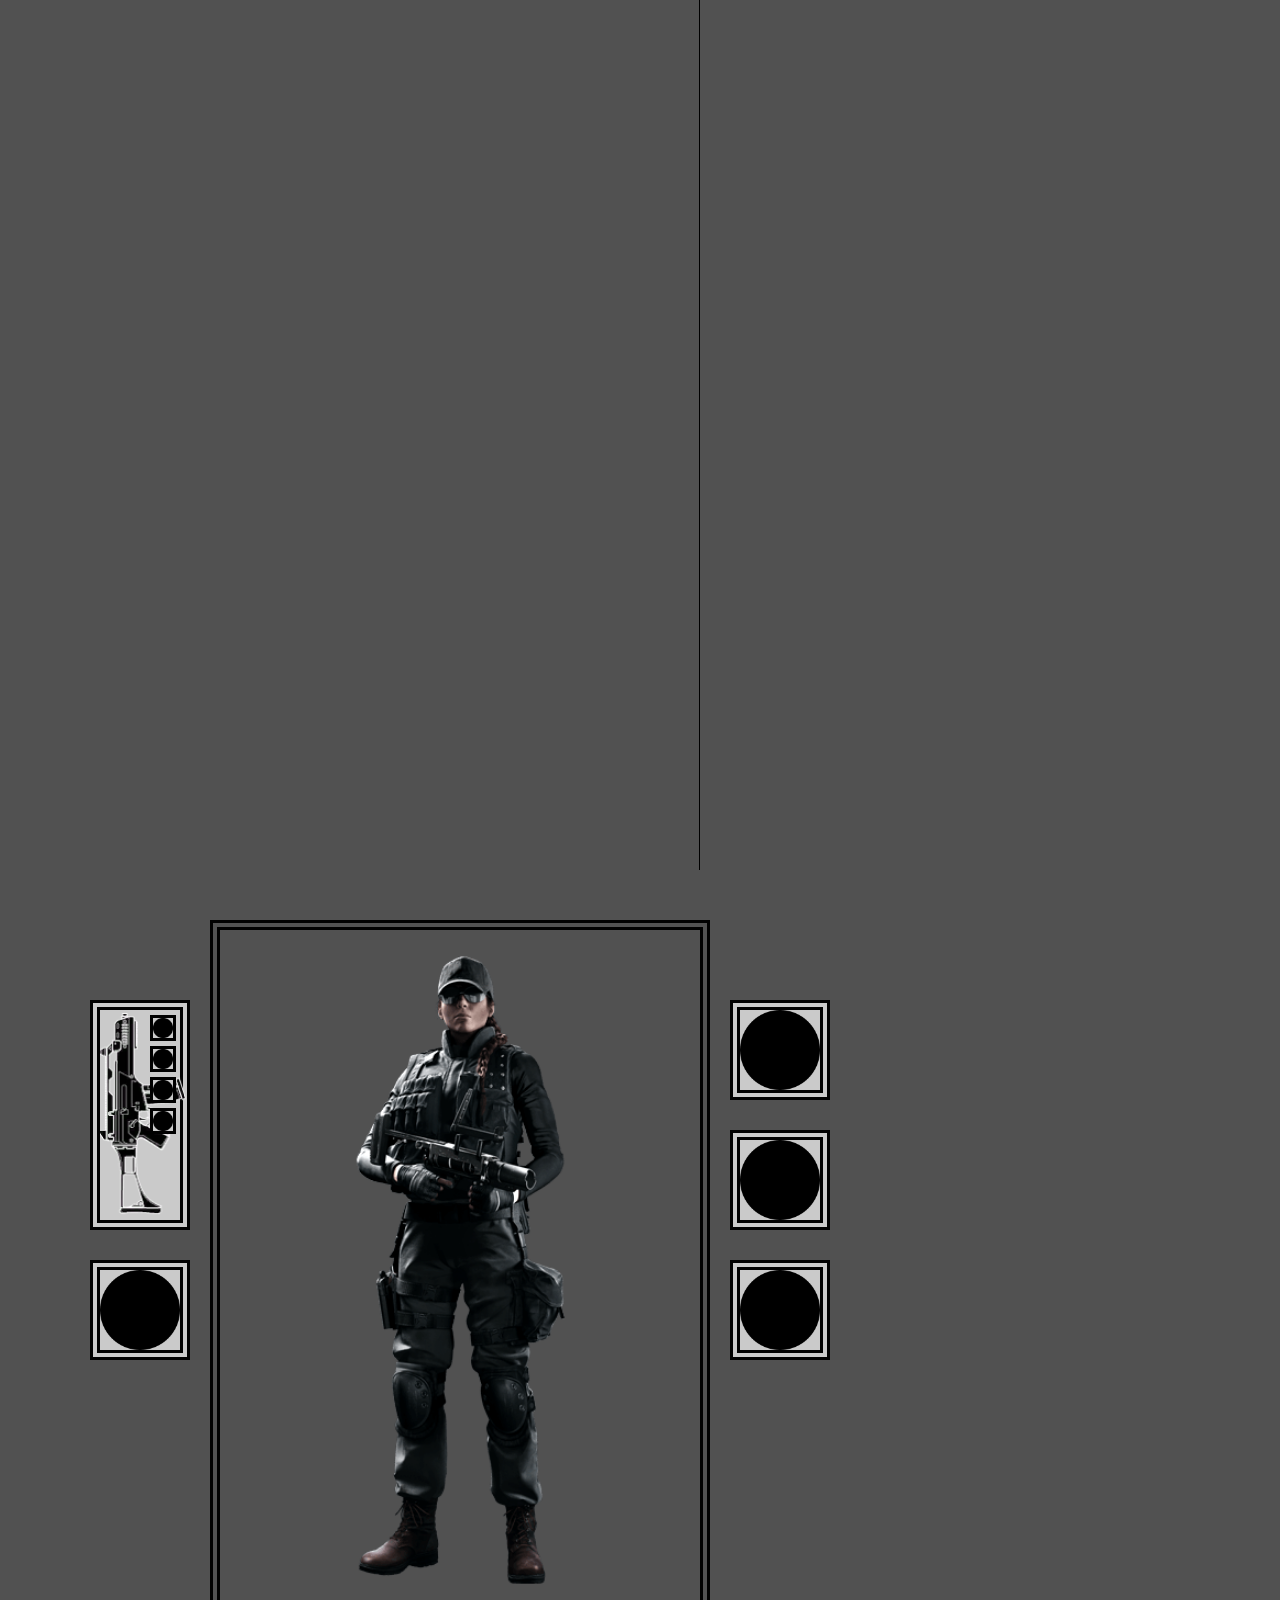
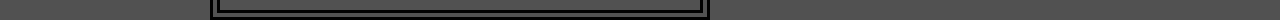
==== commit e9afaa6f: "meep" ====
--- a/ash.html
+++ b/ash.html
@@ -64,61 +64,22 @@
             </div>
             <!-- Weapon List -->
             <div id="weaponList">
-                <a href="#" onclick="selectItem('m4')">
-                    <div class="listItem">
-                        <img src="images/weapon1rot.png" alt="M4A1" />
-                        <div class="description">
-                            Lorem ipsum dolor sit amet, consectetur adipiscing elit,
-                            sed do eiusmod tempor incididunt ut labore et dolore magna aliqua.
-                            Ut enim ad minim veniam, quis nostrud exercitation ullamco laboris
-                            nisi ut aliquip ex ea commodo consequat.<br />
-                            <br />
-                            Stats: Lorem: <b>54</b> Ipsum: <b>45</b> Dolor: <b>26</b>
-                        </div>
-                    </div>
-                </a>
-                <a href="#" onclick="selectItem('ak')">
-                    <div class="listItem">
-                        <img src="images/akrot.png" alt="AK47" />
-                        <div class="description">
-                            Lorem ipsum dolor sit amet, consectetur adipiscing elit,
-                            sed do eiusmod tempor incididunt ut labore et dolore magna aliqua.
-                            Ut enim ad minim veniam, quis nostrud exercitation ullamco laboris
-                            nisi ut aliquip ex ea commodo consequat.<br />
-                            <br />
-                            Stats: Lorem: <b>54</b> Ipsum: <b>45</b> Dolor: <b>26</b>
-                        </div>
-                    </div>
-                </a>
-                <a href="#" onclick="selectItem('shotgun')">
-                    <div class="listItem">
-                        <img src="images/shotgunrot.png" alt="Shotgun" />
-                        <div class="description">
-                            Lorem ipsum dolor sit amet, consectetur adipiscing elit,
-                            sed do eiusmod tempor incididunt ut labore et dolore magna aliqua.
-                            Ut enim ad minim veniam, quis nostrud exercitation ullamco laboris
-                            nisi ut aliquip ex ea commodo consequat.<br />
-                            <br />
-                            Stats: Lorem: <b>54</b> Ipsum: <b>45</b> Dolor: <b>26</b>
-                        </div>
-                    </div>
-                </a>
-                <a href="#" onclick="selectItem('p90')">
-                    <div class="listItem">
-                        <img src="images/Weapons/P90.png" alt="P90" />
-                        <div class="description">
-                            Lorem ipsum dolor sit amet, consectetur adipiscing elit,
-                            sed do eiusmod tempor incididunt ut labore et dolore magna aliqua.
-                            Ut enim ad minim veniam, quis nostrud exercitation ullamco laboris
-                            nisi ut aliquip ex ea commodo consequat.<br />
-                            <br />
-                            Stats: Lorem: <b>54</b> Ipsum: <b>45</b> Dolor: <b>26</b>
-                        </div>
-                    </div>
-                </a>
-                <a href="#" onclick="selectItem('mp5')">
-                    <div class="listItem">
-                        <img src="images/Weapons/MP5.png" alt="MP5" />
+                <a href="#" onclick="selectItem('r4-c')">
+                    <div class="listItem">
+                        <img src="images/Weapons/R4-C.png" alt="r4-c" />
+                        <div class="description">
+                            Lorem ipsum dolor sit amet, consectetur adipiscing elit,
+                            sed do eiusmod tempor incididunt ut labore et dolore magna aliqua.
+                            Ut enim ad minim veniam, quis nostrud exercitation ullamco laboris
+                            nisi ut aliquip ex ea commodo consequat.<br />
+                            <br />
+                            Stats: Lorem: <b>54</b> Ipsum: <b>45</b> Dolor: <b>26</b>
+                        </div>
+                    </div>
+                </a>
+                <a href="#" onclick="selectItem('g36c')">
+                    <div class="listItem">
+                        <img src="images/Weapons/G36C.png" alt="G36C" />
                         <div class="description">
                             Lorem ipsum dolor sit amet, consectetur adipiscing elit,
                             sed do eiusmod tempor incididunt ut labore et dolore magna aliqua.
@@ -164,7 +125,15 @@
             </div>
             <!-- Armor lsit -->
             <div id="armorList">
-                <a href="#" onclick="selectItem('armor')">
+                <a href="#" onclick="selectItem('nothing')">
+                    <div class="listItem">
+                        <img src="hello.png" alt="nothing" />
+                        <div class="description">
+                            
+                        </div>
+                    </div>
+                </a>
+				<a href="#" onclick="selectItem('armor')">
                     <div class="listItem">
                         <img src="images/armor.png" alt="Armor" />
                         <div class="description">
@@ -180,6 +149,14 @@
             </div>
             <!-- Helmet list -->
             <div id="helmetList">
+				<a href="#" onclick="selectItem('nothing')">
+                    <div class="listItem">
+                        <img src="hello.png" alt="nothing" />
+                        <div class="description">
+                            
+                        </div>
+                    </div>
+                </a>
                 <a href="#" onclick="selectItem('hat')">
                     <div class="listItem">
                         <img src="images/hat.png" alt="Hat" />
@@ -199,7 +176,7 @@
             <div style="float:left;">
                 <div class="weaponBox">
                     <a href="#">
-                        <img src="images/weapon1.png" alt="Weapon" id="weaponBox" onclick="openEquipmentMenu('weaponList', 'weaponBox')" />
+                        <img src="images/Weapons/G36Crot.png" alt="Weapon" id="weaponBox" onclick="openEquipmentMenu('weaponList', 'weaponBox')" />
                     </a>
                     <div class="attachments">
                         <a href="#">
@@ -230,14 +207,11 @@
                     </a>
                 </div>
             </div>
-            <div class="characterModel" id="popup" onmousemove="moveBio()">
-                <img src="images/Characters/ash.png" alt="Character" />
-                <div id="bio">
-                    <h3>Background</h3>
-                    Kessikbayev grew up in a military family in Samarkand, Uzbekistan. After his family emigrated to Russia shortly before the collapse of the Soviet Union, Kessikbayev followed in his father's footsteps and enrolled in the military, where his facility with technology landed him a spot in the coveted weapon testing brigade at Alabino firing range near Moscow.
-                    <p><h3>Phychological Profile</h3></p>
-                    <p>Kessikbayev is an expert tinkerer and a master craftsman, more at ease with the workings of machines than those of people. His gruff demeanor and curt speech should not be mistaken for misanthropy. He possesses a strong moral conviction.</p>
-                </div>
+
+            <div class="characterModel">
+                <a href="#">
+                    <img src="images/Characters/ash.png" alt="Character" />
+                </a>
             </div>
             <div style="float:left;">
                 <div class="equipmentBox" onclick="openEquipmentMenu('helmetList','equipment3')">
--- a/css/index.css
+++ b/css/index.css
@@ -273,12 +273,14 @@
 
 #bio {
     position: absolute;
-    top: 60px;
+	top: 0px;
+	left: 300px;
     float: left;
     width: 300px;
     margin: 0px;
-    color: #335500;
+    color: white;
     font-weight: normal;
+	font-size: 20px;
     background: #cacaca;
     text-align: center;
     border: 1px solid #666;
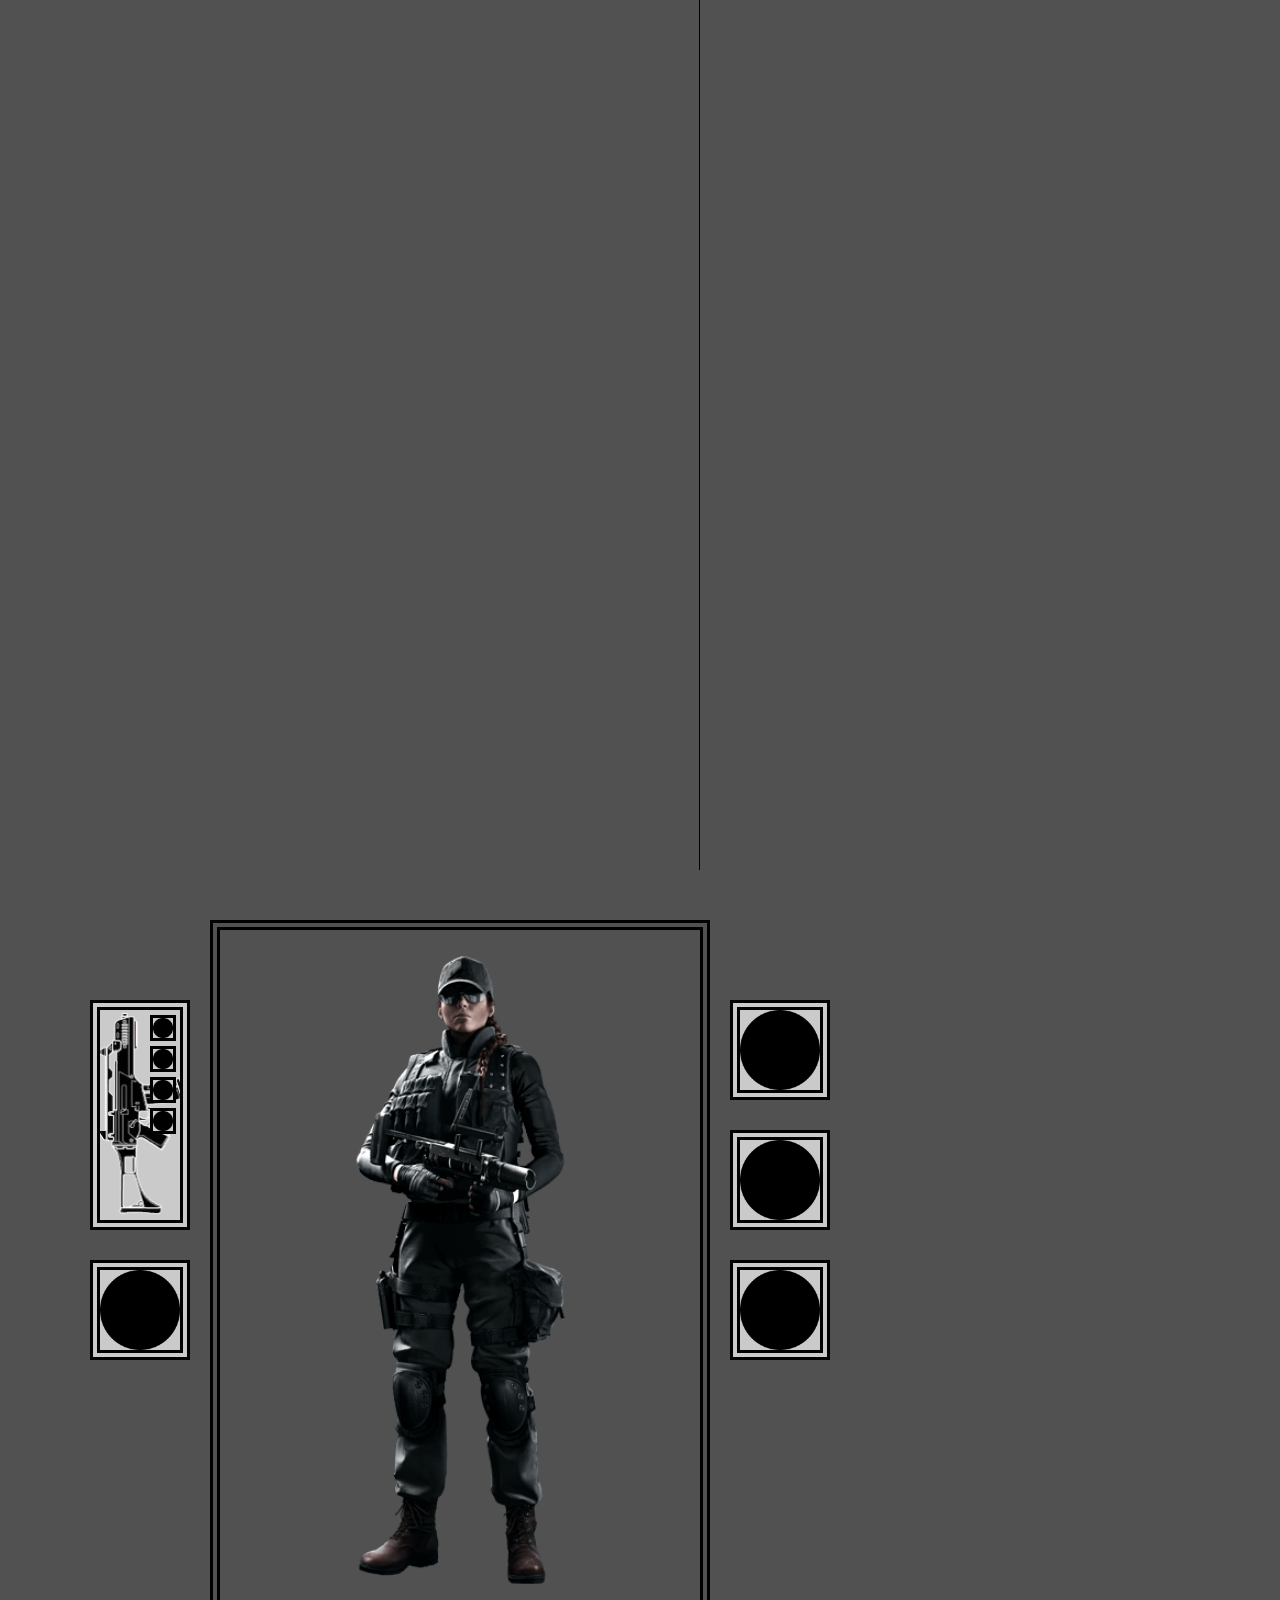
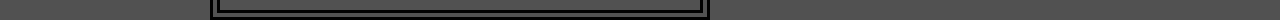
==== commit 5a0f9ce5: "commitar det här då" ====
--- a/ash.html
+++ b/ash.html
@@ -93,9 +93,22 @@
             </div>
             <!-- Secondary Weapon list -->
             <div id="weaponSecList">
-                <a href="#" onclick="selectItem('mp5')">
-                    <div class="listItem">
-                        <img src="images/Weapons/MP5.png" alt="MP5" />
+                <a href="#" onclick="selectItem('57usg')">
+                    <div class="listItem">
+                        <img src="images/Weapons/57USG.png" alt="57USG" />
+                        <div class="description">
+                            Lorem ipsum dolor sit amet, consectetur adipiscing elit,
+                            sed do eiusmod tempor incididunt ut labore et dolore magna aliqua.
+                            Ut enim ad minim veniam, quis nostrud exercitation ullamco laboris
+                            nisi ut aliquip ex ea commodo consequat.<br />
+                            <br />
+                            Stats: Lorem: <b>54</b> Ipsum: <b>45</b> Dolor: <b>26</b>
+                        </div>
+                    </div>
+                </a>
+				<a href="#" onclick="selectItem('m45-meusoc')">
+                    <div class="listItem">
+                        <img src="images/Weapons/M45-MEUSOC.png" alt="M45-MEUSOC" />
                         <div class="description">
                             Lorem ipsum dolor sit amet, consectetur adipiscing elit,
                             sed do eiusmod tempor incididunt ut labore et dolore magna aliqua.
--- a/css/index.css
+++ b/css/index.css
@@ -72,7 +72,6 @@
 .optionsmenu {
     float: right;
     padding-right: 20px;
-    position: relative;
 }
 
     .optionsmenu img {
@@ -89,7 +88,6 @@
         content: url("../images/gearGrey.png");
         height: 40px;
         width: 40px;
-        position: relative;
         float: right;
         margin-top: 7px;
     }
@@ -97,7 +95,6 @@
 .exit {
     float: right;
     padding-right: 20px;
-    position: relative;
 }
 
     .exit img {
@@ -112,7 +109,6 @@
         content: url("../images/exitGrey.png");
         height: 40px;
         width: 40px;
-        position: relative;
         float: right;
         margin-top: 7px;
     }
@@ -123,7 +119,6 @@
     box-sizing: border-box;
     border-right: 1px solid black;
     background-color: #cacaca;
-    position: relative;
     float: left;
 }
 
@@ -222,14 +217,15 @@
 }
 
     .characterPreview .weaponBox {
-        width: 100px;
-        height: 230px;
+        width: 80px;
+        height: 210px;
         border: double 10px black;
-        box-sizing: border-box;
+        box-sizing: content-box;
         background-color: #cacaca;
         margin-top: 30px;
         padding: 0;
         position: relative;
+        overflow: hidden;
     }
 
         .characterPreview .weaponBox .attachments {
@@ -271,26 +267,49 @@
         float: left;
     }
 
-#bio {
+.bio {
     position: absolute;
-	top: 0px;
-	left: 300px;
-    float: left;
-    width: 300px;
+    width: 400px;
     margin: 0px;
-    color: white;
+    padding: 5px;
+    color: black;
     font-weight: normal;
-	font-size: 20px;
+    font-size: 15px;
     background: #cacaca;
-    text-align: center;
+    text-align: left;
     border: 1px solid #666;
-}
-
-#popup #bio {
-    display: none;
-}
-
-#popup:hover #bio {
+    text-shadow: none;
+}
+
+#ash .bio {
+    display: none;
+}
+
+#ash:hover .bio {
+    display: block;
+}
+
+#fuze .bio {
+    display: none;
+}
+
+#fuze:hover .bio {
+    display: block;
+}
+
+#rook .bio {
+    display: none;
+}
+
+#rook:hover .bio {
+    display: block;
+}
+
+#jager .bio {
+    display: none;
+}
+
+#jager:hover .bio {
     display: block;
 }
 
